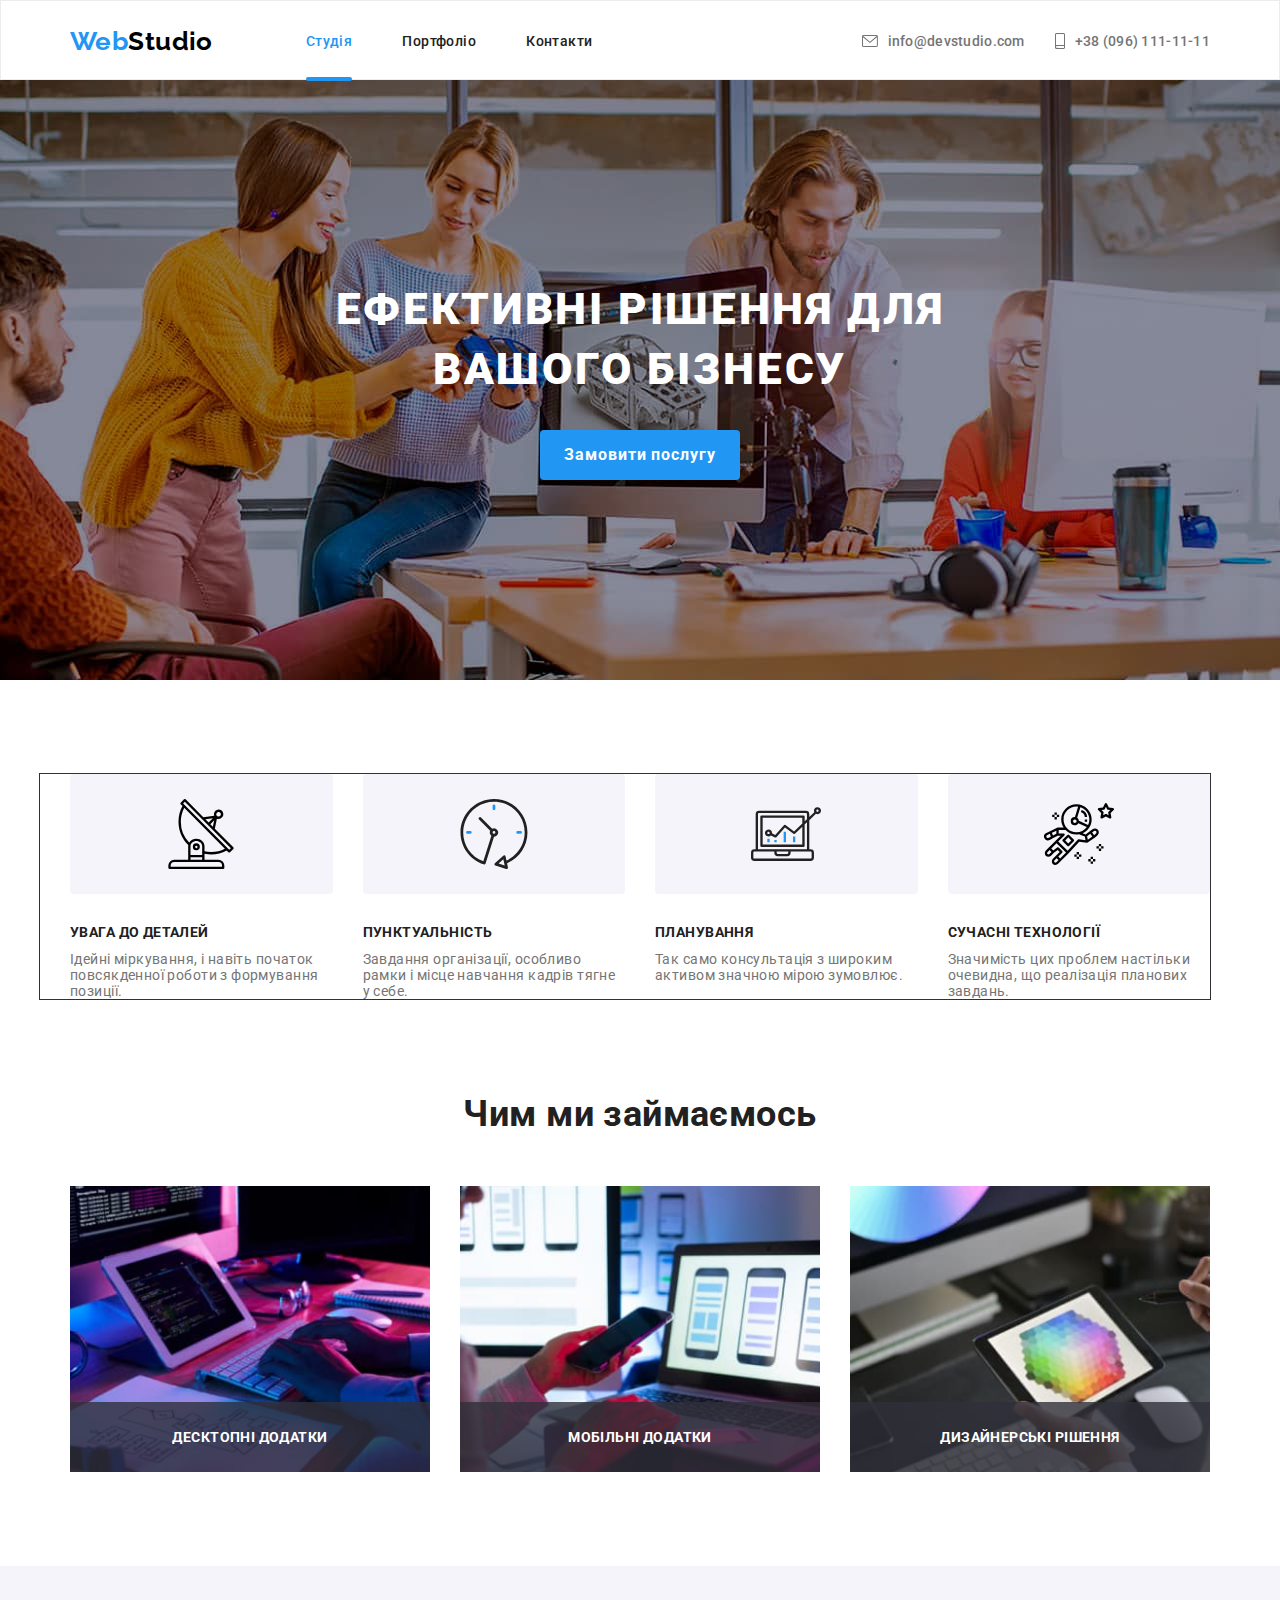
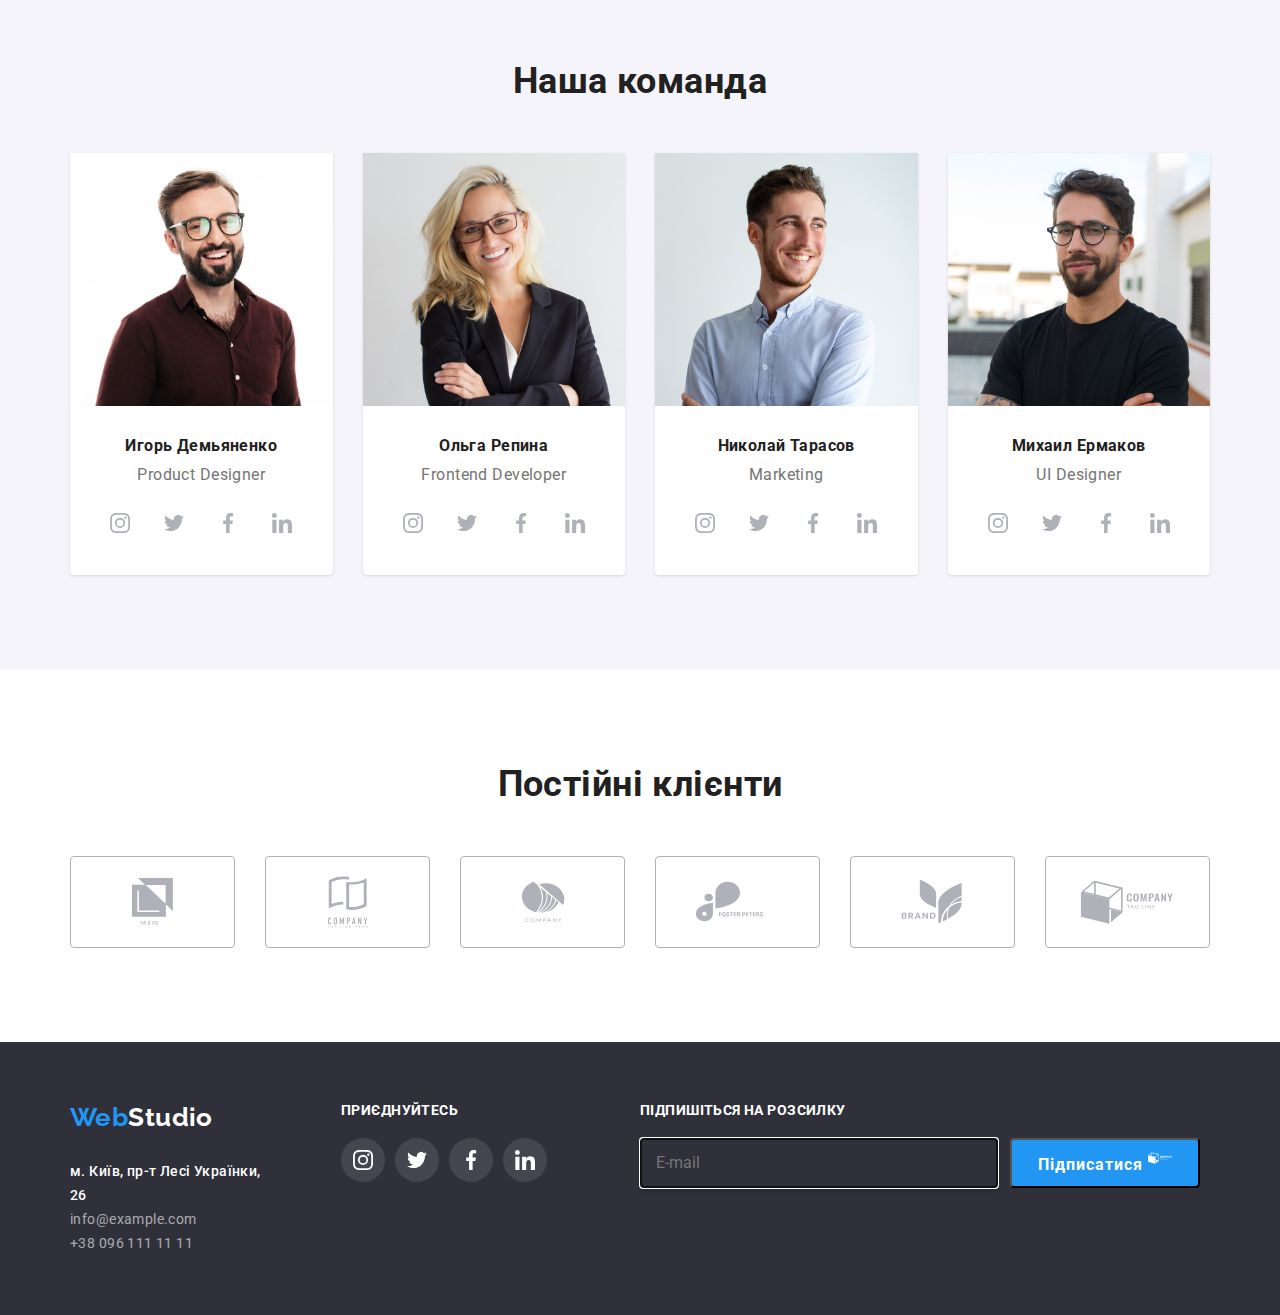
==== index.html @ 77e69fac "form1" ====
<!DOCTYPE html>
<html lang="ru">
  <head>
    <link
      rel="stylesheet"
      href="https://cdnjs.cloudflare.com/ajax/libs/modern-normalize/1.0.0/modern-normalize.min.css"
    />
    <link rel="preconnect" href="https://fonts.googleapis.com" />
    <link rel="preconnect" href="https://fonts.gstatic.com" crossorigin />
    <link
      href="https://fonts.googleapis.com/css2?family=Raleway:wght@700&family=Roboto:wght@400;500;700;900&display=swap"
      rel="stylesheet"
    />

    <meta charset="UTF-8" />

    <meta name="viewport" content="width=device-width, initial-scale=1.0" />
    <title>Homework 01</title>
    <link rel="stylesheet" href="./css/styles.css" />
  </head>

  <body class="body">
    <header class="header">
      <section class="container main-nav">
        <h1 class="visually-hidden">Main</h1>
        <div class="header-logo">
          <a href="https://google.com" class="header-logo-link-1"
            ><span class="logo">Web</span><span class="header-logo-link-1">Studio</span></a
          >
        </div>

        <nav class="header-nav">
          <ul class="header-list">
            <li class="header-list-item"><a href="" class="list-item current">Студія</a></li>
            <li class="header-list-item">
              <a href="./portfolio.html" class="list-item">Портфоліо</a>
            </li>
            <li class="header-list-item"><a href="#contacts" class="list-item">Контакти</a></li>
          </ul>
        </nav>

        <ul class="contacts-list">
          <li class="contacts-list-item">
            <a href="info@devstudio.com" class="mail-tel">
              <svg class="icon-envelope" width="16" height="12">
                <use href="./images/icons.svg#envelope" />
              </svg>
              info@devstudio.com</a
            >
          </li>
          <li class="contacts-list-item">
            <a href="tel:+380961111111" class="mail-tel">
              <svg class="icon-smartphone" width="10" height="16">
                <use href="./images/icons.svg#smartphone" />
              </svg>

              +38 (096) 111-11-11
            </a>
          </li>
        </ul>
      </section>
    </header>

    <main>
      <section class="section main overlay">
        <div class="container">
          <h1 class="tittle">Ефективні рішення для вашого бізнесу</h1>
          <button data-modal-open type="button" class="button">Замовити послугу</button>
          <div class="backdrop is-hidden" data-modal>
            <div class="modal">
              <!-- <p>teeeext</p> -->
              <button type="button" class="modal-button" data-modal-close>
                <svg class="icon-modal" width="11" height="11">
                  <use href="./images/icons.svg#Vector" />
                </svg>
              </button>
            </div>
          </div>
        </div>
      </section>

      <section class="section features">
        <div class="container">
          <ul class="features-list">
            <li class="features-item">
              <div class="features-image">
                <svg class="icon-features" width="70" height="70">
                  <use href="./images/icons.svg#antenna" />
                </svg>
              </div>
              <h3 class="features-subtitle">Увага до деталей</h3>
              <p class="features-text">
                Ідейні міркування, і навіть початок повсякденної роботи з формування позиції.
              </p>
            </li>
            <li class="features-item">
              <div class="features-image">
                <svg class="icon-features" width="70" height="70">
                  <use href="./images/icons.svg#clock" />
                </svg>
              </div>
              <h3 class="features-subtitle">Пунктуальність</h3>
              <p class="features-text">
                Завдання організації, особливо рамки і місце навчання кадрів тягне у себе.
              </p>
            </li>
            <li class="features-item">
              <div class="features-image">
                <svg class="icon-features" width="70" height="70">
                  <use href="./images/icons.svg#diagram" />
                </svg>
              </div>
              <h3 class="features-subtitle">Планування</h3>
              <p class="features-text">
                Так само консультація з широким активом значною мірою зумовлює.
              </p>
            </li>
            <li class="features-item">
              <div class="features-image">
                <svg class="icon-features" width="70" height="70">
                  <use href="./images/icons.svg#astronaut" />
                </svg>
              </div>
              <h3 class="features-subtitle">Сучасні технології</h3>
              <p class="features-text">
                Значимість цих проблем настільки очевидна, що реалізація планових завдань.
              </p>
            </li>
          </ul>
        </div>
      </section>

      <section class="section about">
        <div class="container">
          <h2 class="about-title">Чим ми займаємось</h2>
          <ul class="about-list">
            <li class="about-list-item">
              <a href="https://www.pexels.com/photo/animals-sweet-cat-kitty-57416/">
                <img src="./images/photo1.jpg" alt="Печать на клавиатуре" width="370" />
              </a>
              <div class="label-item">
                <label class="label">Десктопні додатки</label>
              </div>
            </li>

            <li class="about-list-item">
              <a href="https://www.pexels.com/photo/animals-sweet-cat-kitty-57416/">
                <img src="./images/photo2.jpg" alt="Телефон в руках" width="370" />
              </a>
              <div class="label-item">
                <label class="label">Мобільні додатки</label>
              </div>
            </li>

            <li class="about-list-item">
              <a href="https://www.pexels.com/photo/animals-sweet-cat-kitty-57416/">
                <img src="./images/photo3.jpg" alt="Таблица оттенков в руках" width="370" />
              </a>
              <div class="label-item">
                <label class="label">Дизайнерські рішення</label>
              </div>
            </li>
          </ul>
        </div>
      </section>

      <section class="section team">
        <div class="container">
          <h2 class="team-title">Наша команда</h2>
          <ul class="team-list">
            <li class="team-item">
              <article class="team-card">
                <div class="team-thumb">
                  <img src="./images/team1.jpg" alt="Дизайнер" width="270" />
                </div>
                <div class="team-text-box">
                  <h3>Игорь Демьяненко</h3>
                  <p lang="en">Product Designer</p>
                </div>

                <div class="links">
                  <ul class="social-list">
                    <li class="social-list-item">
                      <a href="" class="icon-link">
                        <svg class="icon" width="20" height="20">
                          <use href="./images/icons.svg#instagram" />
                        </svg>
                      </a>
                    </li>

                    <li class="social-list-item">
                      <a href="" class="icon-link">
                        <svg class="icon" width="20" height="20">
                          <use href="./images/icons.svg#twitter" />
                        </svg>
                      </a>
                    </li>

                    <li class="social-list-item">
                      <a href="" class="icon-link">
                        <svg class="icon" width="20" height="20">
                          <use href="./images/icons.svg#facebook" />
                        </svg>
                      </a>
                    </li>

                    <li class="social-list-item">
                      <a href="" class="icon-link">
                        <svg class="icon" width="20" height="20">
                          <use href="./images/icons.svg#linkedin" />
                        </svg>
                      </a>
                    </li>
                  </ul>
                </div>
              </article>
            </li>
            <li class="team-item">
              <article class="team-card">
                <div class="team-thumb">
                  <img src="./images/team2.jpg" alt="Розработчик" width="270" />
                </div>
                <div class="team-text-box">
                  <h3>Ольга Репина</h3>
                  <p lang="en">Frontend Developer</p>
                </div>
                <div class="links">
                  <ul class="social-list">
                    <li class="social-list-item">
                      <a href="" class="icon-link">
                        <svg class="icon" width="20" height="20">
                          <use href="./images/icons.svg#instagram" />
                        </svg>
                      </a>
                    </li>

                    <li class="social-list-item">
                      <a href="" class="icon-link">
                        <svg class="icon" width="20" height="20">
                          <use href="./images/icons.svg#twitter" />
                        </svg>
                      </a>
                    </li>

                    <li class="social-list-item">
                      <a href="" class="icon-link">
                        <svg class="icon" width="20" height="20">
                          <use href="./images/icons.svg#facebook" />
                        </svg>
                      </a>
                    </li>

                    <li class="social-list-item">
                      <a href="" class="icon-link">
                        <svg class="icon" width="20" height="20">
                          <use href="./images/icons.svg#linkedin" />
                        </svg>
                      </a>
                    </li>
                  </ul>
                </div>
              </article>
            </li>

            <li class="team-item">
              <article class="team-card">
                <div class="team-thumb">
                  <img src="./images/team3.jpg" alt="Маркетолог" width="270" />
                </div>
                <div class="team-text-box">
                  <h3>Николай Тарасов</h3>
                  <p lang="en">Marketing</p>
                </div>
                <div class="links">
                  <ul class="social-list">
                    <li class="social-list-item">
                      <a href="" class="icon-link">
                        <svg class="icon" width="20" height="20">
                          <use href="./images/icons.svg#instagram" />
                        </svg>
                      </a>
                    </li>

                    <li class="social-list-item">
                      <a href="" class="icon-link">
                        <svg class="icon" width="20" height="20">
                          <use href="./images/icons.svg#twitter" />
                        </svg>
                      </a>
                    </li>

                    <li class="social-list-item">
                      <a href="" class="icon-link">
                        <svg class="icon" width="20" height="20">
                          <use href="./images/icons.svg#facebook" />
                        </svg>
                      </a>
                    </li>

                    <li class="social-list-item">
                      <a href="" class="icon-link">
                        <svg class="icon" width="20" height="20">
                          <use href="./images/icons.svg#linkedin" />
                        </svg>
                      </a>
                    </li>
                  </ul>
                </div>
              </article>
            </li>

            <li class="team-item">
              <article class="team-card">
                <div class="team-thumb">
                  <img src="./images/team4.jpg" alt="Дизайнер" width="270" />
                </div>
                <div class="team-text-box">
                  <h3>Михаил Ермаков</h3>
                  <p lang="en">UI Designer</p>
                </div>
                <div class="links">
                  <ul class="social-list">
                    <li class="social-list-item">
                      <a href="" class="icon-link">
                        <svg class="icon" width="20" height="20">
                          <use href="./images/icons.svg#instagram" />
                        </svg>
                      </a>
                    </li>

                    <li class="social-list-item">
                      <a href="" class="icon-link">
                        <svg class="icon" width="20" height="20">
                          <use href="./images/icons.svg#twitter" />
                        </svg>
                      </a>
                    </li>

                    <li class="social-list-item">
                      <a href="" class="icon-link">
                        <svg class="icon" width="20" height="20">
                          <use href="./images/icons.svg#facebook" />
                        </svg>
                      </a>
                    </li>

                    <li class="social-list-item">
                      <a href="" class="icon-link">
                        <svg class="icon" width="20" height="20">
                          <use href="./images/icons.svg#linkedin" />
                        </svg>
                      </a>
                    </li>
                  </ul>
                </div>
              </article>
            </li>
          </ul>
        </div>
      </section>

      <section class="section">
        <div class="container">
          <h4 class="clients-title">Постійні клієнти</h4>
          <ul class="clients-list">
            <li class="clients-item">
              <a href="" class="clients-link">
                <svg class="icon-clients" width="41" height="47">
                  <use href="./images/icons.svg#group1" />
                </svg>
              </a>
            </li>

            <li class="clients-item">
              <a href="" class="clients-link">
                <svg class="icon-clients" width="40" height="52">
                  <use href="./images/icons.svg#group2" />
                </svg>
              </a>
            </li>
            <li class="clients-item">
              <a href="" class="clients-link">
                <svg class="icon-clients" width="44" height="41">
                  <use href="./images/icons.svg#group3" />
                </svg>
              </a>
            </li>
            <li class="clients-item">
              <a href="" class="clients-link">
                <svg class="icon-clients" width="85" height="41">
                  <use href="./images/icons.svg#group4" />
                </svg>
              </a>
            </li>
            <li class="clients-item">
              <a href="" class="clients-link">
                <svg class="icon-clients" width="62" height="45">
                  <use href="./images/icons.svg#group5" />
                </svg>
              </a>
            </li>
            <li class="clients-item">
              <a href="" class="clients-link">
                <svg class="icon-clients" width="94" height="44">
                  <use href="./images/icons.svg#group6" />
                </svg>
              </a>
            </li>
          </ul>
        </div>
      </section>
    </main>

    <!------------------------------------ Footer ------------------------>
    <footer id="contacts" class="footer">
      <div class="container footer-section">
        <div class="logo-adress">
          <div class="footer-logo">
            <a href="https://google.com" class="footer-logo-link-1"
              ><span class="logo">Web</span><span class="footer-logo-link-1">Studio</span></a
            >
          </div>

          <address class="adress">
            <ul class="adress-list">
              <li>
                <a href="" class="adress-list-item-place">м. Київ, пр-т Лесі Українки, 26</a>
              </li>
              <li><a href="mailto:mango@mail.pig" class="adress-list-mail">info@example.com</a></li>
              <li><a href="tel:+1112223344" class="adress-list-tel">+38 096 111 11 11</a></li>
            </ul>
          </address>
        </div>

        <div class="footer-social-links">
          <p class="footer-subtitle">Приєднуйтесь</p>
          <ul class="footer-list">
            <li class="footer-list-item">
              <a href="" class="footer-icon-link">
                <svg class="footer-icon" width="20" height="20">
                  <use href="./images/icons.svg#instagram" />
                </svg>
              </a>
            </li>
            <li class="footer-list-item">
              <a href="" class="footer-icon-link">
                <svg class="footer-icon" width="20" height="20">
                  <use href="./images/icons.svg#twitter" />
                </svg>
              </a>
            </li>
            <li class="footer-list-item">
              <a href="" class="footer-icon-link">
                <svg class="footer-icon" width="20" height="20">
                  <use href="./images/icons.svg#facebook" />
                </svg>
              </a>
            </li>
            <li class="footer-list-item">
              <a href="" class="footer-icon-link">
                <svg class="footer-icon" width="20" height="20">
                  <use href="./images/icons.svg#linkedin" />
                </svg>
              </a>
            </li>
          </ul>
        </div>

        <div class="footer-form">
          <p class="form-subtitle">Підпишіться на розсилку</p>
          <form name="signup_form" autocomplete="on" novalidate>
            <label>
            <input type="email" name="email" autofocus placeholder="E-mail"/>
            </label>

            <button type="submit" class="footer-form-btn">
              Підписатися
              <svg class="form-icon" width="24" height="24">
                <use href="./images/icons.svg#group6" />
              </svg>
            </button>
          </form>
        </div>
      </div>
    </footer>
    <script src="./js/modal.js"></script>
  </body>
</html>
---- css/styles.css ----
:root {
  --primary-text-color: rgb(33, 33, 33);
  --accent-color: rgba(33, 150, 243, 1);
  --icon-color: rgba(175, 177, 184, 1);
}

body {
  max-width: 1600px;
  font-family: 'Roboto', sans-serif;
  font-weight: 500;
  font-style: normal;
  font-size: 14px;
  color: var(--primary-text-color);
  background-color: rgba(255, 255, 255, 1);
  letter-spacing: 0.03em;
}

ul {
  list-style: none;
  padding-inline-start: 0px;
  margin-block-start: 0em;
  margin-block-end: 0em;
}

img {
  display: block; /* чтоб у картинки убрался маржин боттом */
  max-width: 100%; /* чтоб картинка не расширялась больше чем нужно */
}

h1,
h2,
h3,
h4,
p {
  margin: 0;
}

.visually-hidden {
  position: absolute;
  width: 1px;
  height: 1px;
  margin: -1px;
  border: 0;
  padding: 0;
  white-space: nowrap;
  clip-path: inset(100%);
  clip: rect(0 0 0 0);
  overflow: hidden;
}
/* Контейнер */

.container {
  margin: 0 auto; /*будет по центру */
  max-width: 1170px; /*ширина контейнера 1200 но отнимаем паддинги 15+15 (1200-30=1170) */
  padding-left: 15px;
  padding-right: 15px;
  /* padding: 15px делает репета и тогда ставит ширину видз 1200рх*/
}

.section {
  padding-top: 94px;
  padding-bottom: 94px;
}

/*шапка*/

.header {
  max-width: 100%;
  height: 80px;
  border: 1px solid rgba(236, 236, 236, 1);
}

/* main-nav */

.main-nav {
  display: flex;
  align-items: center;
}

.header-list {
  display: flex; /*ok */
  align-items: center;
  width: 281px;
  height: 16px;
  margin-left: 93px; /*ok*/
  margin-top: 32px;
  margin-bottom: 32px;
}

.header-list-item:not(:last-child) {
  margin-right: 50px;
}

.header-list-item {
  position: relative;
}

.list-item {
  /* у строчных элементов не работает вертикальная геометрияЮ поэтому дисплей блок для ссылок делаем 
    тогда ссылка раздвигает ли и можно паддинг добавить , будет больше площадь куда нажать*/
  display: block;
  padding-top: 32px;
  padding-bottom: 32px;
  /* это необязательно */
  color: rgb(33, 33, 33);
  text-decoration: none;
  transition: color 250ms cubic-bezier(0.4, 0, 0.2, 1);
}

.list-item.current::after {
  display: block;
  position: absolute;
  content: '';
  width: 100%;
  height: 4px;
  background-color: var(--accent-color);
  border-radius: 4px;
  left: 0;
  bottom: 0;
}

.header-list .list-item.current {
  color: var(--accent-color);
}

.list-item:hover,
.list-item:focus {
  color: var(--accent-color);
}

.header-logo-link-1 {
  /* width: 145px;
    height: 31px; */
  font-family: 'Raleway', sans-serif;
  font-weight: 700;
  font-style: normal;
  font-size: 26px;
  line-height: 1.17;
  text-decoration: none;
  line-height: 1.17;
  text-decoration: none;
}
.logo {
  color: var(--accent-color);
  color: var(--accent-color);
}

.header-logo-link-1 {
  color: rgba(0, 0, 0, 1);
}

/*------------ICON ---------*/
/* .button{
  display: inline-block;
  align-items: center;
  padding: 10px, 10px;
  background-color: #882626;
  color: antiquewhite;
  text-decoration: none;
cursor: pointer;
}

.button > .icon{
  display: inline-block;
  width: 20px;
  height: 20px;
  margin-right: 10px;
  outline: 1px solid salmon;
  background-image: url(../images/photo1.jpg);
  background-size: contain;
}

.button::before{
  width: 20px;
  height: 20px;
  margin-right: 10px;
  outline: 1px solid salmon;
  background-color: #757575;
  color: aqua
  content: ""; obligatory
  background-image: url(../images/photo1.jpg);
  background-size: contain;


  .list-item::before{  
     display: block; чтоб сделать на всю ширину родителя
       height: 20px;
       content: ""; obligatory

  height: 20px;

}*/

.contacts-list {
  display: flex;
  margin-left: auto; /*прижимает вправо до концф контейнера*/
  align-items: center;
  font-size: 14px;
  font-weight: 500;
  line-height: 1.17;
  letter-spacing: 0.02em;
  text-align: left;
  gap: 30px;
}

.contacts-list-item {
  display: flex;

  /* justify-content: baseline; */
  text-decoration: none;
  color: rgba(117, 117, 117, 1);
}

.mail-tel {
  color: rgba(117, 117, 117, 1);
  text-decoration: none;
  display: flex;
  align-items: center;
  transition: color 250ms cubic-bezier(0.4, 0, 0.2, 1);
}

.icon-smartphone,
.icon-envelope {
  fill: currentColor;
  margin-right: 10px;
  transition: fill 250ms cubic-bezier(0.4, 0, 0.2, 1);
}

.mail-tel:hover,
.mail-tel:focus {
  color: var(--accent-color);
}

.icon-smartphone:hover,
.icon-smartphone:focus,
.icon-envelope:hover,
.icon-envelope:focus {
  fill: var(--accent-color);
}

/* Приклад ::before 
.tel::before {
  display: block;
  height: 16px;
  width: 10px;
  content: '';
  background-image: url(../images/smartphone.png);
  background-repeat: no-repeat;
} */

/*Перший блок*/

.main {
  padding-top: 200px;
  padding-bottom: 200px;
  background-color: rgba(47, 48, 58, 1);
}

.overlay {
  max-width: 1600px;
  min-height: 600px;
  margin-left: auto;
  margin-right: auto;
  background-color: rgba(196, 196, 196, 1);
  background-image: url(../images/overlay.jpg);
  background-image: rgba(47, 48, 58, 0.4);
  background-image: linear-gradient(to right, rgba(0, 0, 0, 0, 5), rgba(0, 0, 0, 0, 5));
  background-repeat: no-repeat;
  background-size: cover;
  background-position: center;
}

.tittle {
  width: 696px;
  margin: 0 auto;
  margin-block-start: 0px;
  margin-block-end: 0px;
  margin-bottom: 30px;
  font-size: 44px;
  font-weight: 900;
  text-align: center;
  line-height: 1.36;
  text-transform: uppercase;
  letter-spacing: 0.06em;
  color: rgba(255, 255, 255, 1);
  /* background-color: teal; */
}

.button {
  margin: 0 auto;
  display: block;
  min-width: 200px;
  height: 50px;
  font-family: inherit;
  font-size: 16px;
  line-height: 1.88;
  font-weight: 700;
  letter-spacing: 0.06em;
  background: var(--accent-color);
  color: rgba(255, 255, 255, 1);
  box-shadow: 0px 4px 4px 0px rgba(0, 0, 0, 0.15);
  border: 1px solid transparent;
  cursor: pointer;
  border-radius: 4px;
  /* add padding?
    transparent border not obligatory
    display inline block
    это у нас не ссылка поэтому не нужно инлайн и паддинг */
}

/* .button:hover,
button:focus {
  border-radius: 4px;
} */

/* ----------------------Modal----------------------------*/

.backdrop {
  position: fixed;
  top: 0;
  left: 0;
  width: 100%;
  height: 100%;
  background-color: rgba(0, 0, 0, 0.2);
  opacity: 1;
  transition: opacity 250ms cubic-bezier(0.4, 0, 0.2, 1),
    visibility 250ms cubic-bezier(0.4, 0, 0.2, 1);
  z-index: 1;
}

.backdrop.is-hidden {
  opacity: 0;
  visibility: hidden;
  pointer-events: none; /*при таком классе на єлемент не действуют никакие собітия */
}

.backdrop.is-hidden .modal {
  transform: translate(-50%, -50%) scale(0.9); /*стилі для схованої модалки */
}
.modal {
  position: absolute;
  top: 50%;
  left: 50%;
  transform: translate(-50%, -50%) scale(1); /*властивість була перебита тому через пробіл записуємо */
  min-width: 528px;
  min-height: 581px;
  /* padding-top: 8px;
   padding-right: 8px;
  padding-left: 490px; */
  background-color: rgba(255, 255, 255, 1);
  border-radius: 4px;
  box-shadow: 0px 2px 1px 0px rgba(0, 0, 0, 0.2);
  box-shadow: 0px 1px 1px 0px rgba(0, 0, 0, 0.14);
  box-shadow: 0px 1px 3px 0px rgba(0, 0, 0, 0.12);

  /* transform: scale(1); */
  transition: transform 250ms cubic-bezier(0.4, 0, 0.2, 1);
}
.no-scroll {
  overflow: hidden;
}

.modal-button {
  position: absolute;
  right: 8px;
  top: 8px;
  display: inline-block;
  padding: 0;
  width: 30px;
  height: 30px;
  background-color: rgba(255, 255, 255, 1);
  border-radius: 50%;
  border: 1px solid rgba(0, 0, 0, 0.1);
  cursor: pointer;
}

.icon-modal {
  fill: rgba(0, 0, 0, 1);
}

/* ----------------------Features----------------------------*/
.icon-vector-ul {
  display: flex;
}

.icon-vector {
  background-color: #2f303a;
  width: 270px;
  height: 120px;
  margin-right: 30px;
  display: flex;
  align-items: center;
  justify-content: center;
}

.icon-svg {
  width: 100%;
  height: 100%;
}

.features {
  padding-bottom: 0;
}

.features-list {
  display: flex;
  flex-wrap: wrap;
  margin-left: -30px;
  justify-content: center;
  outline: 1px solid #2f303a;
}

.features-item {
  flex-basis: calc(100% / 4 - 30px);
  margin-left: 30px;
  height: 100%;
}

.features-image {
  background-color: rgba(245, 244, 250, 1);
  display: flex;
  width: 100%;
  height: 120px;
  border-radius: 4px;
  align-items: center;
  justify-content: center;
}

/* .image{
  display: block;
  width: 270px;
  height: 120px;
} */
/* 

/* .features-item::before {
  display: block;
  height: 120px;
  content: '';
  background-image: url(../images/antenna.png); */
/* background-size: contain; */
/* background-repeat: no-repeat;
  background-position: center;
  background-color: rgba(245, 244, 250, 1);
  border-radius: 4px;
}

.features-item:nth-child(2):before {
  /* можна через доп класс задавать свойства */
/* background-image: url(../images/clock.png);
}

.features-item:nth-child(3):before {
  background-image: url(../images/diagram.png);
}

.features-item:nth-child(4):before {
  background-image: url(../images/astronaut.png);
} */

.features-text {
  font-family: Roboto;
  font-size: 14px;
  font-weight: 400;
  color: rgba(117, 117, 117, 1);
}

.features-subtitle {
  margin-top: 30px;
  margin-bottom: 10px;
  font-family: Roboto;
  font-size: 14px;
  font-weight: 700;
  line-height: 1.2;
  text-transform: uppercase;
}

/*About*/

.about-title,
.team-title,
.clients-title {
  font-size: 36px;
  font-weight: 700;
  line-height: 1.2;
  text-align: center;
  margin: 0;
  margin-bottom: 50px;
}

.about-list {
  display: flex;
  flex-wrap: wrap;
  margin-left: -30px;
}

.about-list-item {
  flex-basis: calc(100% / 3 - 30px);
  margin-left: 30px;
}

.label-item {
  position: relative;
}

.label {
  position: absolute;
  bottom: 0;
  display: flex;
  align-items: center;
  justify-content: center;
  width: 100%;
  height: 70px;
  font-size: 14px;
  font-weight: 700;
  line-height: 1.17;
  text-transform: uppercase;
  text-align: center;
  color: rgba(255, 255, 255, 1);
  background-color: rgba(47, 48, 58, 0.8);

  white-space: nowrap; /* забороняємо пренос на нову строку*/
  overflow: hidden; /*ховаємо все зайве але треба падінги поставити */
  text-overflow: ellipsis;
}

/* Варіант: .about-list-item:not(:last-child) {
    margin-right: 30px;
  } */

/*-------------------------Team---------------------------*/

.team {
  background-color: #f5f4fa;
}

.team-list {
  margin: 0; /*reset */
  padding: 0;
  display: flex;
  flex-wrap: wrap;
  margin-left: -30px;
  margin-top: -30px;
}

.team-item {
  margin: 0; /*reset */
  padding: 0;
  flex-basis: calc(100% / 4 - 30px);
  margin-left: 30px;
  margin-top: 30px;
  background-color: #ffffff;
  border-radius: 0px 0px 4px 4px;
  box-shadow: 0px 2px 1px 0px #00000033;
  box-shadow: 0px 1px 1px 0px #00000024;
  box-shadow: 0px 1px 3px 0px #0000001f;
}

.team-text-box {
  padding-top: 30px;
  padding-bottom: 16px;
}

.team-text-box > p {
  font-weight: 400;
  font-size: 16px;
  line-height: 1.2;
  text-align: center;
  color: #757575;
  margin-block-end: 0;
  margin-block-start: 0;
}

.team-text-box > h3 {
  /* padding-top: 30px; */
  margin-block-end: 0;
  margin-block-start: 0;
  margin-bottom: 10px;
  font-size: 16px;
  line-height: 1.2;
  text-align: center;
  color: #212121;
}

/* ---------------------Social icons____ */
.social-list {
  display: flex;
  justify-content: center;
  margin-bottom: 30px;
}

.social-list-item {
  width: 44px;
  height: 44px;
  display: flex;
  margin-left: 10px;
}

.social-list-item:nth-child(1) {
  margin-left: 0;
}

.icon-link {
  padding: 0;
  border: none;
  width: 100%;
  height: 100%;
  background-color: rgba(255, 255, 255, 1);
  color: rgba(
    175,
    177,
    184,
    1
  ); /*задаем цвет чтоб задать потом киррент колир тогда ховер будет легко поставить */
  border-radius: 50%;
  display: flex;
  justify-content: center;
  align-items: center;
  transition: background-color 250ms cubic-bezier(0.4, 0, 0.2, 1);
}

.icon {
  fill: currentColor;
  transition: color 250ms cubic-bezier(0.4, 0, 0.2, 1);
}

.icon-link:hover,
.icon-link:focus {
  background-color: var(--accent-color);
  color: rgba(255, 255, 255, 1);
}

/* -------------Clients-------------------------- */

.clients-list {
  display: flex;
  flex-wrap: wrap;
  justify-content: center;
  margin: 0;
  margin-right: -30px;
  margin-top: -30px;
}

.clients-item {
  margin: 0;
  flex-basis: calc(100% / 6 - 30px);
  margin-right: 30px;
  margin-top: 30px;
  height: 92px;
}

.clients-link {
  padding: 0;
  width: 100%;
  height: 100%;
  display: flex;
  justify-content: center;
  align-items: center;
  border: 1px solid var(--icon-color);
  border-radius: 4px;
  color: var(--icon-color);
  transition: border 250ms cubic-bezier(0.4, 0, 0.2, 1);
}

.icon-clients {
  fill: currentColor;
  transition: fill 250ms cubic-bezier(0.4, 0, 0.2, 1);
}

.clients-link:hover,
.clients-link:focus {
  border: 1px solid var(--accent-color);
}

.clients-link:hover .icon-clients,
.clients-link:focus .icon-clients {
  fill: var(--accent-color);
}

/* ---------------Footer------------------ */

.footer {
  padding-top: 60px;
  padding-bottom: 60px;
  background: #2f303a;
}

.footer-section {
  display: flex;
}

.logo-adress {
  display: block;
}
.footer-logo {
  margin-bottom: 28px;
}

.footer-logo-link-1 {
  width: 145px;
  height: 31px;
  font-family: 'Raleway', sans-serif;
  font-weight: 700;
  font-style: normal;
  font-size: 26px;
  line-height: 1.17;
}
.logo {
  color: var(--accent-color);
}

.footer-logo-link-1 {
  color: #ffffff;
  text-decoration: none;
}

.adress-list {
  margin-top: 28px;
  line-height: 1.7;
  font-style: normal;
}

.adress-list-mail,
.adress-list-tel {
  font-weight: 400;
  line-height: 1.7;
  letter-spacing: 0.03em;
  text-align: left;
  text-decoration: none;
  color: rgb(255, 255, 255, 0.6);
}

.adress-list-mail {
  padding-bottom: 12px;
}

.adress-list-item-place {
  color: #ffffff;
  padding-bottom: 12px;
  text-decoration: none;
  gap: 12px;
}

/*--------footer-list -------------------------------*/

.footer-social-links {
  /* margin-top: 10px; */
  margin-left: 70px;
}

.footer-list {
  display: flex;
  justify-content: center;
  margin: 0;
}
.footer-subtitle,
.form-subtitle {
  margin-bottom: 20px;
  font-weight: 700;
  font-size: 14px;
  line-height: 1.17;
  text-transform: uppercase;
  color: rgba(255, 255, 255, 1);
}

.footer-list-item {
  display: flex;
  margin-left: 10px;
  width: 44px;
  height: 44px;
}

.footer-list-item:nth-child(1) {
  margin: 0;
}

.footer-icon-link {
  padding: 0;
  border: none;
  display: flex;
  width: 100%;
  height: 100%;
  background: rgba(255, 255, 255, 0.1);
  border-radius: 50%;
  justify-content: center;
  align-items: center;
  color: rgba(255, 255, 255, 1);
  transition: background-color 250ms cubic-bezier(0.4, 0, 0.2, 1);
}

.footer-icon {
  fill: currentColor;
}

.footer-icon-link:hover,
.footer-icon-link:focus {
  background-color: var(--accent-color);
}

/*________________FORM_________________*/

.footer-form {

  margin-left: 93px;
  
}

form{
  width: 570px;
  display: flex;
  flex-direction: row;
  gap: 12px;
 
}

label{
  display: flex;
  color: #757575;
    height: 50px;
}

input{
  display: flex;
width: 358px;
 background-color: rgba(47, 48, 58, 1);
font-size: 16px;
font-weight: 400;
line-height: 1.25;
text-align: left;
padding-left: 15px;
border: 1px solid rgba(255, 255, 255, 0.3);
box-shadow: 0px 4px 4px 0px rgba(0, 0, 0, 0.15);
}

.footer-form-btn {
  display: inline-block;
  background-color: var(--accent-color);
  border-radius: 4px;
  color: rgba(255, 255, 255, 1);
  cursor: pointer;
  font-size: 16px;
  font-weight: 700;
  line-height: 1.88;
  letter-spacing: 0.06em;
  text-align: center;
  width: 200px;
  height: 50px;
  margin-right: 10px;
}

.form-icon{
  fill: currentColor;
}
/*------------------------------------------------------------ Portfolio -------------------------------*/

/* Button section */
.button-list {
  display: flex;
  /* margin-top: 94px; */
  justify-content: center;
  gap: 8px;
  margin-bottom: 34px;
}

.button-list-item {
  height: 38px;
  border-radius: 4px;
  font-family: inherit;
  font-size: 16px;
  line-height: 1.63;
  text-align: center;
  letter-spacing: 0.03em;
  background-color: #f5f4fa;
  cursor: pointer;
  border: 1px solid rgba(238, 238, 238, 1);
  border-radius: 4px;
  transition: background-color 250ms cubic-bezier(0.4, 0, 0.2, 1),
    color 250ms cubic-bezier(0.4, 0, 0.2, 1);
}

.button-list-item:hover,
.button-list-item:focus {
  background-color: var(--accent-color);
  color: rgba(255, 255, 255, 1);
}

/* Portfolio List Section */

.card-set {
  margin: 0; /*reset */
  padding: 0;
  display: flex;
  flex-wrap: wrap;
  /* justify-content: space-between;  */
  /* margin-right: 0px; */
  margin-left: -30px;
  margin-top: -30px;
}

.card-set-item {
  margin: 0; /*reset */
  padding: 0;
  flex-basis: calc(100% / 3 - 30px);
  /*тоже самое что и ширина , хотим 3 колонки чтоб всега было */
  margin-left: 30px;
  margin-top: 30px;
}
.card {
  display: block;
  text-decoration: none;
  width: 100%;
  margin-left: auto;
  margin-right: auto;
  overflow: hidden;
  cursor: pointer;
  border: 1px solid rgba(238, 238, 238, 1);
}
.card:hover,
.card:focus {
  box-shadow: 1px 4px 6px 0px rgba(0, 0, 0, 0.16);
  box-shadow: 0px 4px 4px 0px rgba(0, 0, 0, 0.06);
  box-shadow: 0px 1px 1px 0px rgba(0, 0, 0, 0.12);
}

.card-thumb {
  position: relative;
  overflow: hidden; /*or auto*/
}

.card-thumb::before {
  display: inline-block;
  position: absolute;
  content: '';
  width: 100%;
  height: 100%;
  top: 0;
  left: 0;
  background-color: rgba(33, 150, 243, 0.9);
  opacity: 0;
  transform: translateY(100%);
  transition: transform 250ms cubic-bezier(0.4, 0, 0.2, 1);
}

.card:hover .card-thumb::before,
.card:focus .card-thumb::before {
  /*При ховере сюда возьми его бивор и примени стили*/
  opacity: 1;
  transform: translateY(0);
}

.text-description {
  position: absolute;
  display: flex;
  justify-content: center;
  align-items: center;
  padding-left: 24px;
  padding-right: 24px;
  bottom: 0;
  transform: translateY(100%);
  color: #ffffff;
  background-color: rgba(33, 150, 243, 0.9);

  opacity: 1;
  font-size: 18px;
  width: 100%;
  height: 100%;
  line-height: 1.56;
  font-weight: 400;
  text-align: left;
  transition: transform 250ms cubic-bezier(0.4, 0, 0.2, 1);
}

.card:hover .text-description,
.card:focus .text-description {
  opacity: 1;
  transform: translateY(0);
}

.text-box {
  padding-top: 20px;
  padding-bottom: 20px;
  padding-left: 24px;
  padding-right: 24px;
}

.portfolio-title {
  margin-block-end: 0;
  margin-block-start: 0;
  font-size: 18px;
  font-weight: 700;
  line-height: 2;
  letter-spacing: 0.06em;
  text-align: left;
  color: rgba(33, 33, 33, 1);
}

.portfolio-text {
  margin-block-end: 0;
  margin-block-start: 0;
  margin-top: 4px;
  font-size: 16px;
  font-weight: 400;
  line-height: 1.88;
  text-align: left;

  color: rgba(117, 117, 117, 1);
}
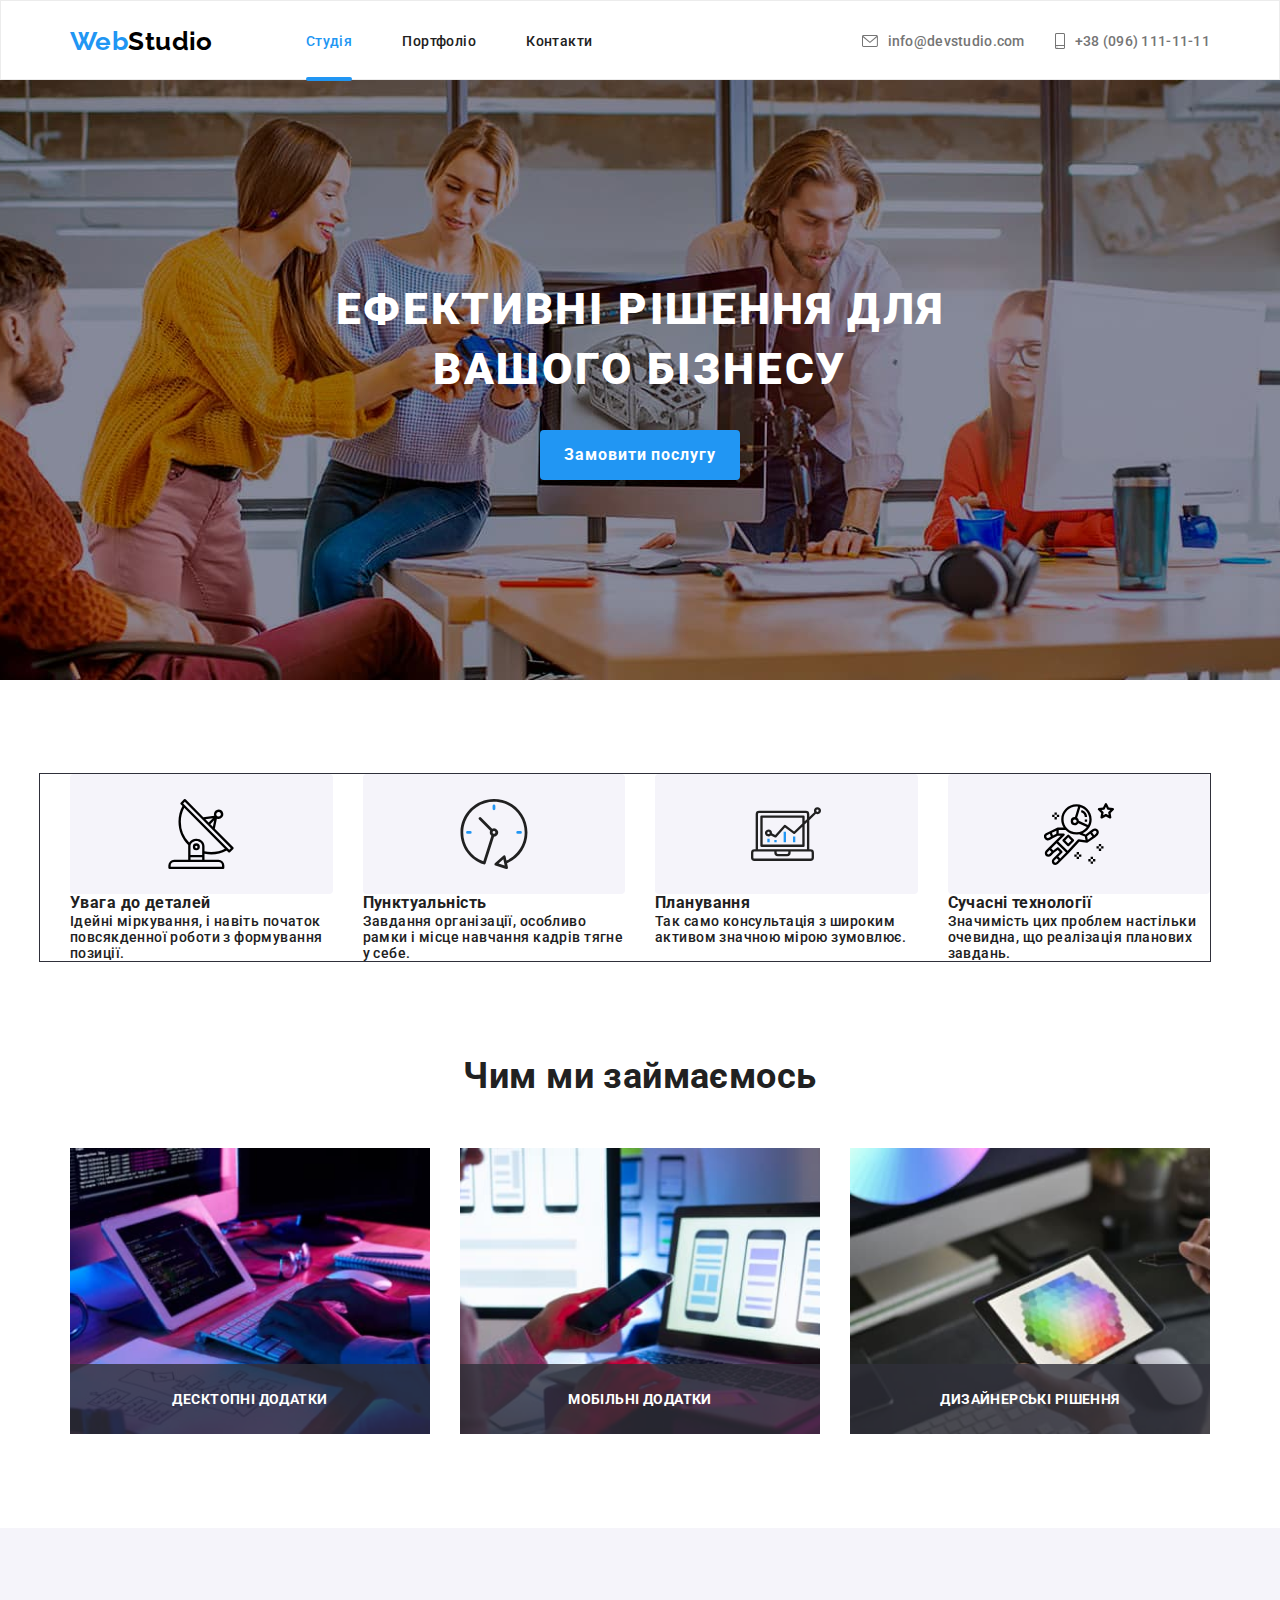
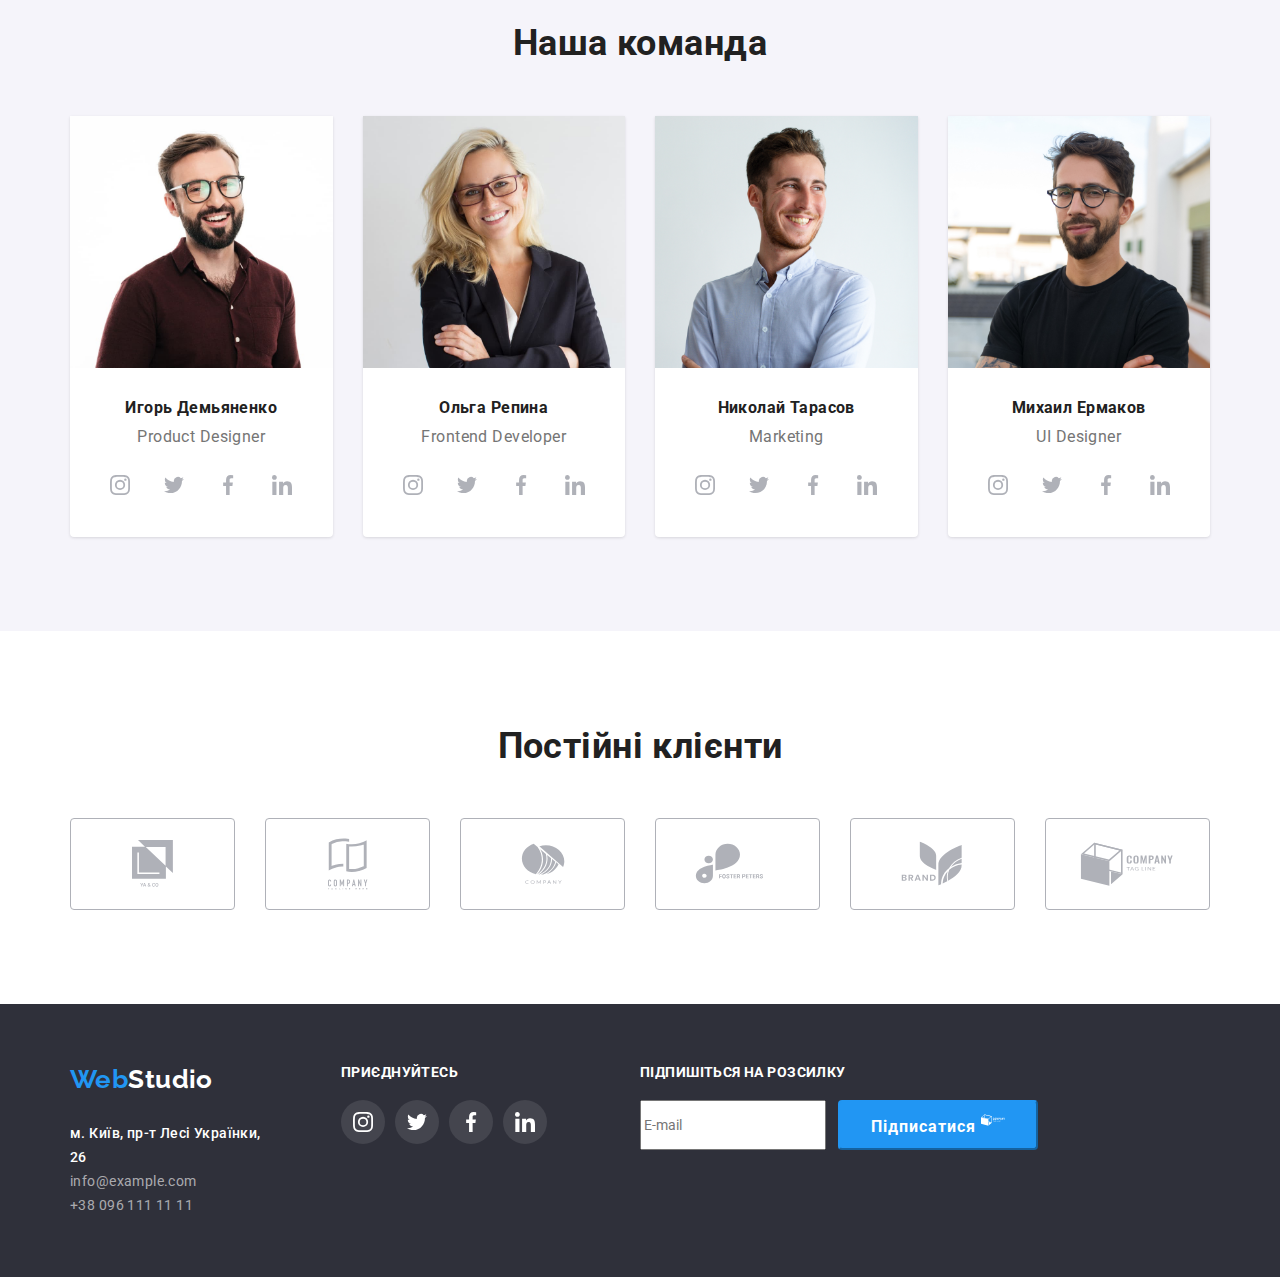
==== commit 398938e2: "modal form" ====
--- a/index.html
+++ b/index.html
@@ -68,7 +68,35 @@
           <button data-modal-open type="button" class="button">Замовити послугу</button>
           <div class="backdrop is-hidden" data-modal>
             <div class="modal">
-              <!-- <p>teeeext</p> -->
+              <p class="modal-title">Залиште свої дані, ми вам передзвонимо</p>
+              <form name="modal_form" autocomplete="on" class="modal-form" novalidate>
+                <label class="modal-label">
+                  Ім'я
+                  <input type="text" name="firstName" class="modal-form-input" autofocus placeholder="E-mail" />
+                
+                </label>
+                <label class="modal-label">
+                  Телефон
+                  <input type="tel" name="phone" class="modal-form-input"  autofocus placeholder="E-mail" />
+                </label>
+                <label class="modal-label">
+                  Пошта
+                  <input type="email" name="email" class="modal-form-input" autofocus placeholder="E-mail" />
+                </label>
+                <label class="modal-label">
+                Коментар
+                  <textarea name="feedback" rows="5" class="modal-form-textarea" placeholder="Введіть текст"></textarea>
+                </label>
+                <label>
+                  <input type="checkbox" name="agree" class="checkbox" value="Погоджуюся з розсилкою та приймаю Умови договору" checked />
+               Погоджуюся з розсилкою та приймаю <span><a href="" class="conditions" >Умови договору</a></span>
+                </label>
+                <button type="submit" class="submit-btn">
+                 Відправити
+                
+                </button>
+              </form>
+
               <button type="button" class="modal-button" data-modal-close>
                 <svg class="icon-modal" width="11" height="11">
                   <use href="./images/icons.svg#Vector" />
@@ -468,9 +496,9 @@
 
         <div class="footer-form">
           <p class="form-subtitle">Підпишіться на розсилку</p>
-          <form name="signup_form" autocomplete="on" novalidate>
-            <label>
-            <input type="email" name="email" autofocus placeholder="E-mail"/>
+          <form name="signup_form" class="form-subscribe" autocomplete="on" novalidate>
+            <label class="label-subscribe">
+              <input type="email" name="email" class="input-subscribe" placeholder="E-mail" />
             </label>
 
             <button type="submit" class="footer-form-btn">
@@ -486,5 +514,3 @@
     <script src="./js/modal.js"></script>
   </body>
 </html>
-
-
--- a/css/styles.css
+++ b/css/styles.css
@@ -344,9 +344,7 @@
   transform: translate(-50%, -50%) scale(1); /*властивість була перебита тому через пробіл записуємо */
   min-width: 528px;
   min-height: 581px;
-  /* padding-top: 8px;
-   padding-right: 8px;
-  padding-left: 490px; */
+  padding: 40px;
   background-color: rgba(255, 255, 255, 1);
   border-radius: 4px;
   box-shadow: 0px 2px 1px 0px rgba(0, 0, 0, 0.2);
@@ -378,6 +376,90 @@
   fill: rgba(0, 0, 0, 1);
 }
 
+/*MODAL FORM*/
+
+.modal-title {
+
+  margin-bottom: 12px;
+  font-size: 20px;
+  font-weight: 700;
+  line-height: 1.17;
+  text-align: center;
+  color: rgba(33, 33, 33, 1);
+}
+
+.modal-form {
+  width: 448px;
+  display: flex;
+  flex-direction: column;
+  gap: 10px;
+ }
+
+.modal-label {
+  display: flex;
+  flex-direction: column;
+ gap: 4px;
+color: rgba(117, 117, 117, 1);
+font-size: 12px;
+font-weight: 400;
+line-height: 1.17;
+letter-spacing: 0.01em;
+text-align: left;
+
+  }
+
+.modal-form-input {
+
+ padding-left: 42px;
+height: 40px;
+border-radius: 4px;
+border: 1px solid rgba(33, 33, 33, 0.2)
+}
+
+.modal-form-textarea{
+padding-left: 42px;
+margin-bottom: 10px;
+height: 120px;
+border-radius: 4px;
+border: 1px solid rgba(33, 33, 33, 0.2)
+}
+
+.checkbox{
+
+font-size: 14px;
+font-weight: 400;
+line-height: 1.71;
+text-align: left;
+color: rgba(117, 117, 117, 1);
+}
+
+.conditions{
+text-decoration: underline;
+font-size: 14px;
+font-weight: 400;
+line-height: 1.71;
+color: var(--accent-color);
+}
+.submit-btn {
+  display: inline-block;
+  padding: 0;
+  margin-top: 20px;
+  background-color: var(--accent-color);
+  border-width: o;
+  border-color: var(--accent-color);
+  border-radius: 4px;
+  color: rgba(255, 255, 255, 1);
+  cursor: pointer;
+  font-size: 16px;
+  font-weight: 700;
+  line-height: 1.88;
+  letter-spacing: 0.06em;
+  text-align: center;
+  width: 200px;
+  height: 50px;
+  /* margin-right: 10px; */
+}
+
 /* ----------------------Features----------------------------*/
 .icon-vector-ul {
   display: flex;
@@ -426,56 +508,7 @@
   justify-content: center;
 }
 
-/* .image{
-  display: block;
-  width: 270px;
-  height: 120px;
-} */
-/* 
-
-/* .features-item::before {
-  display: block;
-  height: 120px;
-  content: '';
-  background-image: url(../images/antenna.png); */
-/* background-size: contain; */
-/* background-repeat: no-repeat;
-  background-position: center;
-  background-color: rgba(245, 244, 250, 1);
-  border-radius: 4px;
-}
-
-.features-item:nth-child(2):before {
-  /* можна через доп класс задавать свойства */
-/* background-image: url(../images/clock.png);
-}
-
-.features-item:nth-child(3):before {
-  background-image: url(../images/diagram.png);
-}
-
-.features-item:nth-child(4):before {
-  background-image: url(../images/astronaut.png);
-} */
-
-.features-text {
-  font-family: Roboto;
-  font-size: 14px;
-  font-weight: 400;
-  color: rgba(117, 117, 117, 1);
-}
-
-.features-subtitle {
-  margin-top: 30px;
-  margin-bottom: 10px;
-  font-family: Roboto;
-  font-size: 14px;
-  font-weight: 700;
-  line-height: 1.2;
-  text-transform: uppercase;
-}
-
-/*About*/
+/*---------------About-------------------------*/
 
 .about-title,
 .team-title,
@@ -800,41 +833,44 @@
 /*________________FORM_________________*/
 
 .footer-form {
-
   margin-left: 93px;
-  
-}
-
-form{
+}
+
+.form-subscribe {
   width: 570px;
   display: flex;
   flex-direction: row;
   gap: 12px;
- 
-}
-
-label{
+}
+
+.label-subscribe {
   display: flex;
   color: #757575;
-    height: 50px;
-}
-
-input{
-  display: flex;
-width: 358px;
- background-color: rgba(47, 48, 58, 1);
-font-size: 16px;
-font-weight: 400;
-line-height: 1.25;
-text-align: left;
-padding-left: 15px;
-border: 1px solid rgba(255, 255, 255, 0.3);
-box-shadow: 0px 4px 4px 0px rgba(0, 0, 0, 0.15);
+  height: 50px;
+  padding: 0;
+}
+
+.input-subscibe {
+  display: flex;
+  width: 358px;
+  background-color: rgba(47, 48, 58, 1);
+  font-size: 16px;
+  font-weight: 400;
+  line-height: 1.25;
+  text-align: left;
+  padding: 0;
+  padding-left: 15px;
+  border: 1px solid rgba(255, 255, 255, 0.3);
+  border-radius: 4px;
+  box-shadow: 0px 4px 4px 0px rgba(0, 0, 0, 0.15);
 }
 
 .footer-form-btn {
   display: inline-block;
+  padding: 0;
   background-color: var(--accent-color);
+  border-width: o;
+  border-color: var(--accent-color);
   border-radius: 4px;
   color: rgba(255, 255, 255, 1);
   cursor: pointer;
@@ -845,10 +881,10 @@
   text-align: center;
   width: 200px;
   height: 50px;
-  margin-right: 10px;
-}
-
-.form-icon{
+  /* margin-right: 10px; */
+}
+
+.form-icon {
   fill: currentColor;
 }
 /*------------------------------------------------------------ Portfolio -------------------------------*/
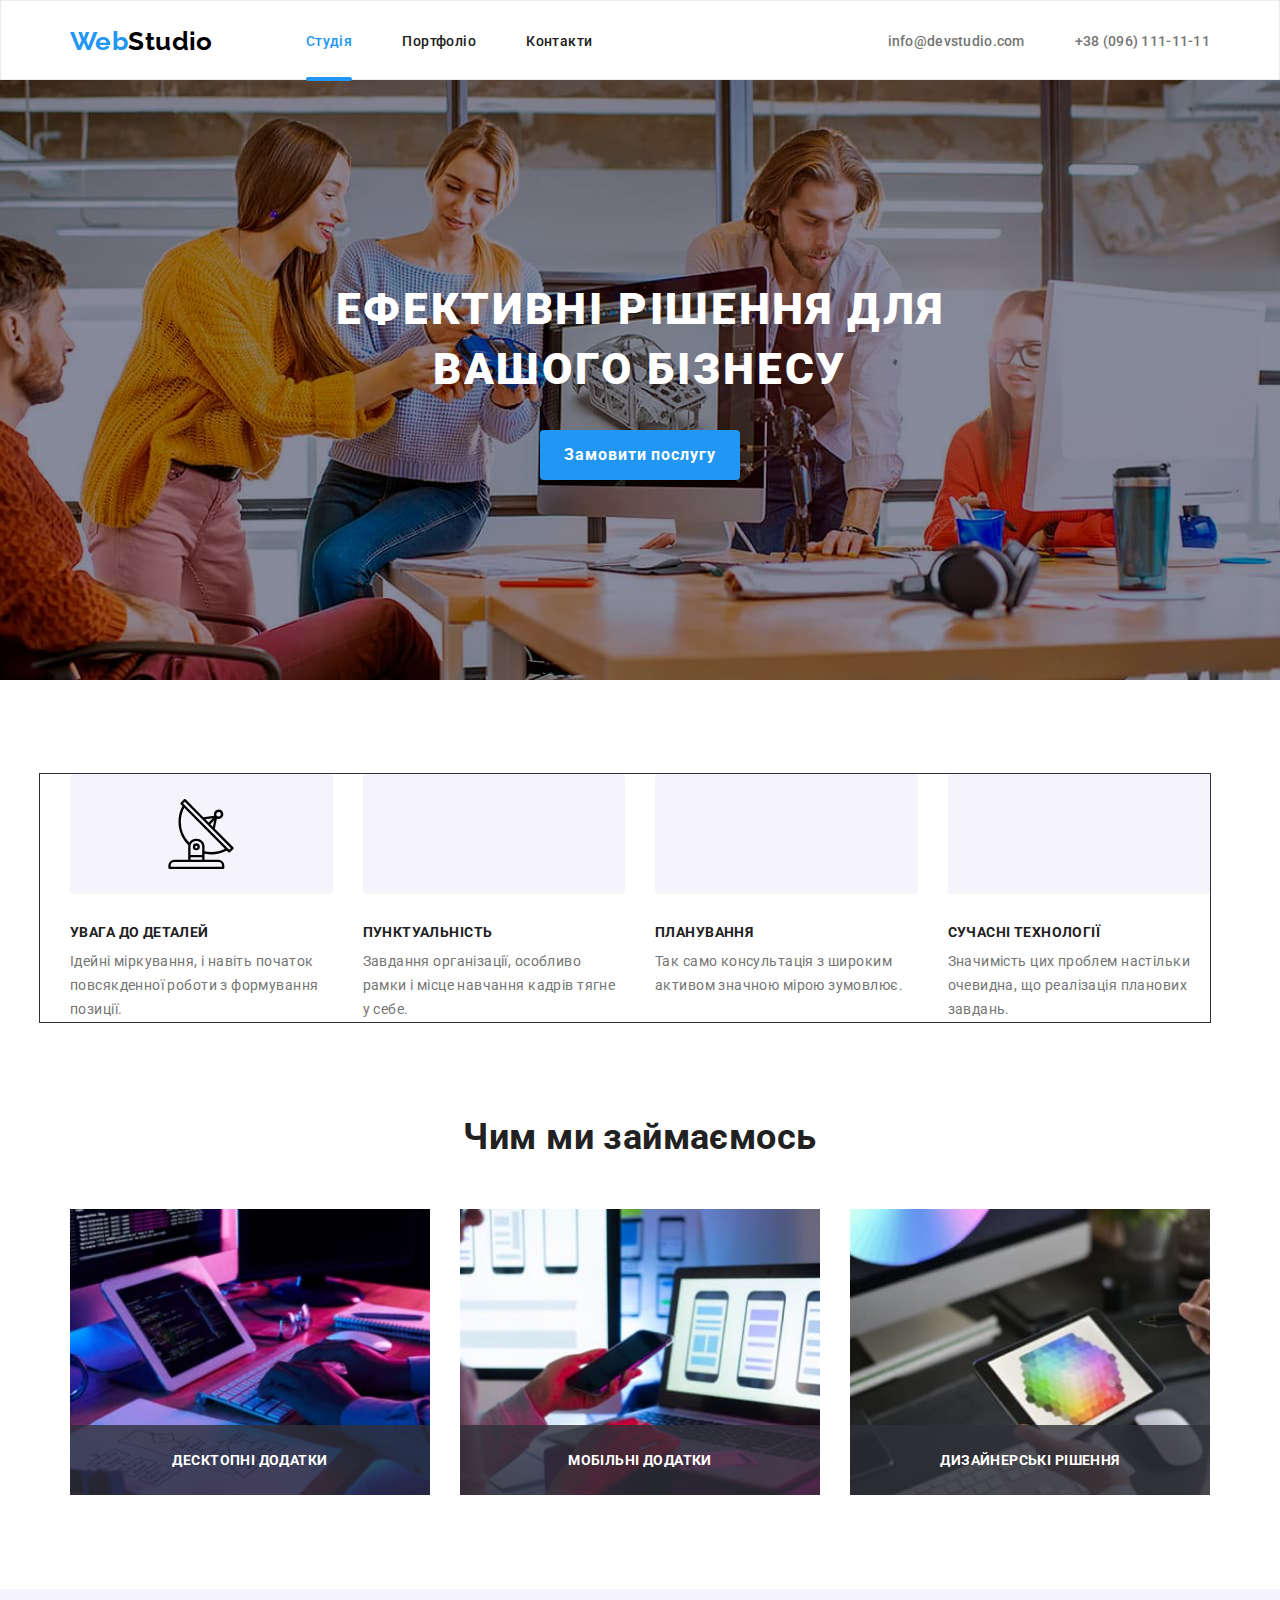
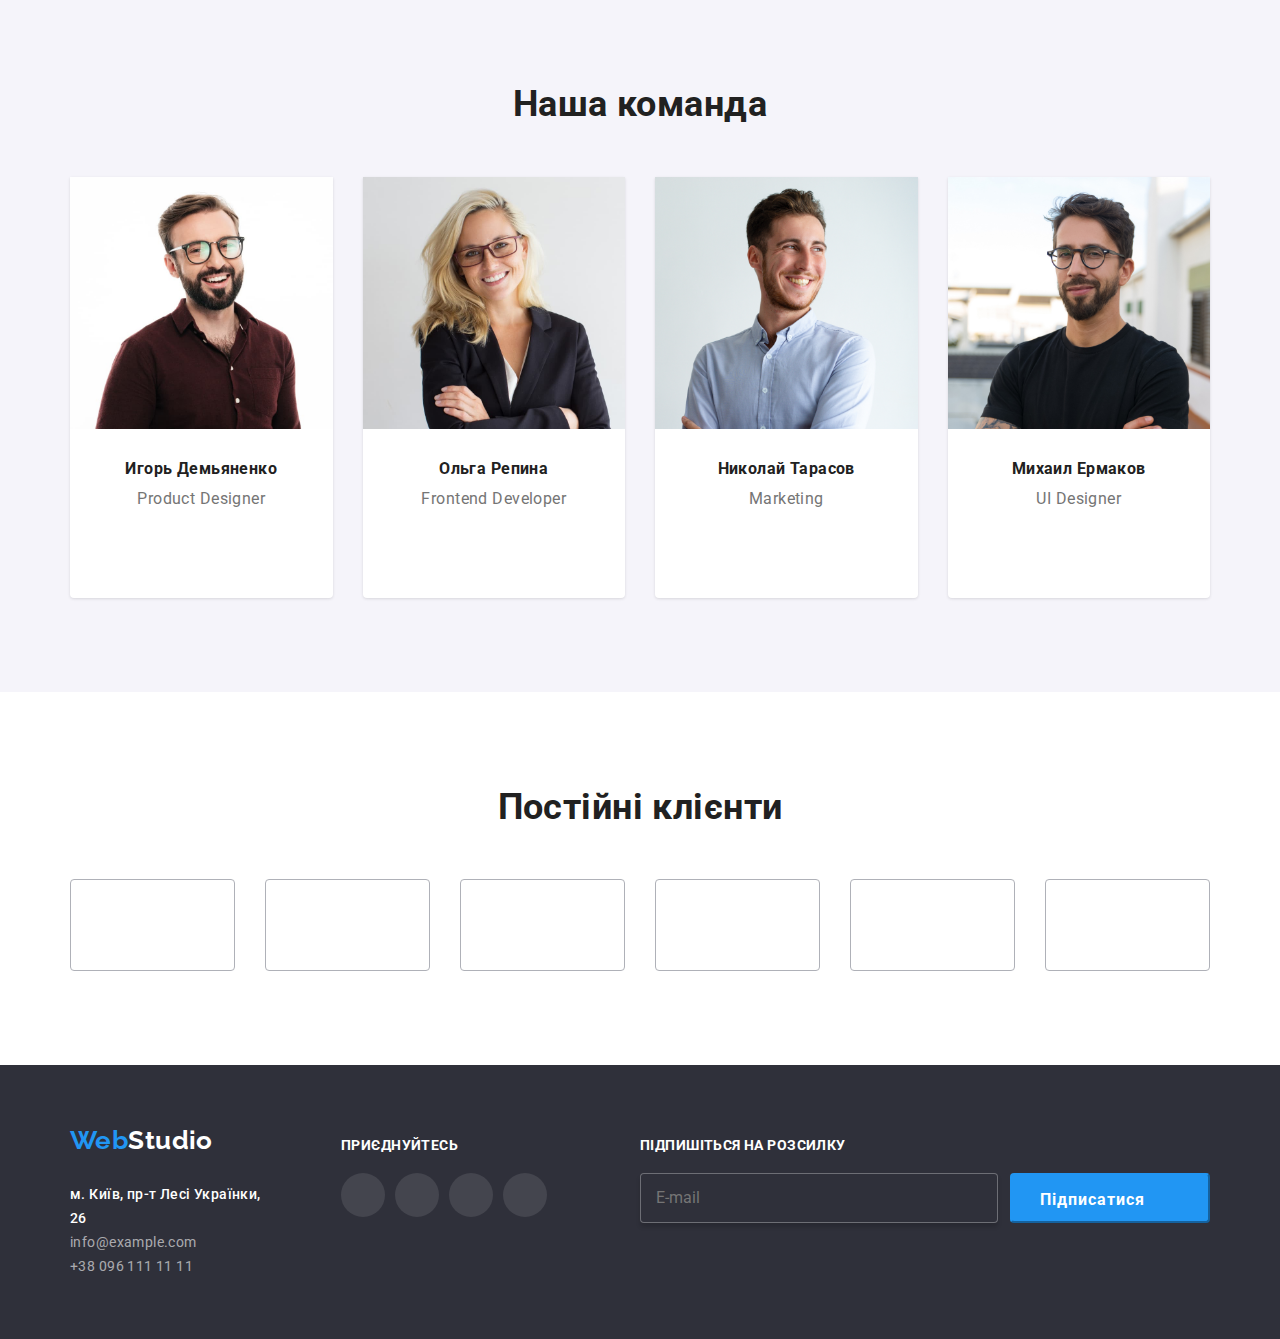
==== commit e9f22f98: "ready" ====
--- a/index.html
+++ b/index.html
@@ -70,31 +70,70 @@
             <div class="modal">
               <p class="modal-title">Залиште свої дані, ми вам передзвонимо</p>
               <form name="modal_form" autocomplete="on" class="modal-form" novalidate>
-                <label class="modal-label">
-                  Ім'я
-                  <input type="text" name="firstName" class="modal-form-input" autofocus placeholder="E-mail" />
                 
-                </label>
-                <label class="modal-label">
-                  Телефон
-                  <input type="tel" name="phone" class="modal-form-input"  autofocus placeholder="E-mail" />
-                </label>
-                <label class="modal-label">
-                  Пошта
-                  <input type="email" name="email" class="modal-form-input" autofocus placeholder="E-mail" />
-                </label>
-                <label class="modal-label">
-                Коментар
-                  <textarea name="feedback" rows="5" class="modal-form-textarea" placeholder="Введіть текст"></textarea>
-                </label>
-                <label>
-                  <input type="checkbox" name="agree" class="checkbox" value="Погоджуюся з розсилкою та приймаю Умови договору" checked />
-               Погоджуюся з розсилкою та приймаю <span><a href="" class="conditions" >Умови договору</a></span>
-                </label>
-                <button type="submit" class="submit-btn">
-                 Відправити
+                <div class="form-field">
+                  
+                  <label for="firstname" class="modal-label">Ім'я</label>
+                 <span class="input-wrap"><!--  Спан бо лейбл не дозволяє викоритовувати в серелині діви -->
+                  <input
+                    type="text"
+                    name="firstName"
+                    class="modal-form-input"
+                    id="firstname"
+                    autofocus
+                  />
+              <svg class="modal-form-icon" width="18" height="18">
+                    <use href="./images/icons.svg#icon-man" />
+                  </svg> 
+                </span>
+              </div>
+                <div class="form-field">
+                  <label for="tel" class="modal-label"> Телефон </label>
+                  <span class="input-wrap">
+                  <input type="tel" name="tel" class="modal-form-input" id="tel" maxlength="12" />
+                  <svg class="modal-form-icon" width="18" height="18">
+                    <use href="./images/icons.svg#icon-tel" />
+                  </svg>
+                </span></div>
+                <div class="form-field">
+                  <label for="email" class="modal-label"> Пошта </label>
+ <span class="input-wrap">
+                  <input type="email" name="email" id="email" class="modal-form-input" />
+                  <svg class="modal-form-icon" width="18" height="18">
+                    <use href="./images/icons.svg#icon-mail" />
+                  </svg>
+                </span></div>
+                <div class="form-field">
+                  <label for="feedback" class="modal-label"> Коментар</label>
+
+                  <textarea
+                    name="feedback"
+                    rows="5"
+                    id="feedback"
+                    class="modal-form-textarea"
+                    placeholder="Введіть текст"
+                  ></textarea>
+                </div>
+
+                <div class="option-box">
+                  <label class="checkbox-label"
+                    > <input
+                      type="checkbox"
+                      name="agree"
+                      class="checkbox visually-hidden"
+                      checked
+                  />
+                  <span class="checks-icon-wrap">  <svg class="icon-check" width="11" height="8">
+                    <use href="./images/icons.svg#check" />
+                  </svg> </span>
+                  Погоджуюся з розсилкою та приймаю &nbsp;
+                  <a href="" class="conditions">Умови договору</a>
+                  </label>
                 
-                </button>
+                   
+                </div>
+
+                <button type="submit" class="submit-btn">Відправити</button>
               </form>
 
               <button type="button" class="modal-button" data-modal-close>
@@ -504,7 +543,7 @@
             <button type="submit" class="footer-form-btn">
               Підписатися
               <svg class="form-icon" width="24" height="24">
-                <use href="./images/icons.svg#group6" />
+                <use href="./images/icons.svg#icon-send" />
               </svg>
             </button>
           </form>
--- a/css/styles.css
+++ b/css/styles.css
@@ -375,11 +375,13 @@
 .icon-modal {
   fill: rgba(0, 0, 0, 1);
 }
-
+.modal-button:hover .icon-modal {
+  fill: var(--accent-color);
+  transition: fill 250ms cubic-bezier(0.4, 0, 0.2, 1);
+}
 /*MODAL FORM*/
 
 .modal-title {
-
   margin-bottom: 12px;
   font-size: 20px;
   font-weight: 700;
@@ -390,64 +392,172 @@
 
 .modal-form {
   width: 448px;
+}
+
+.form-field {
   display: flex;
   flex-direction: column;
-  gap: 10px;
- }
-
-.modal-label {
-  display: flex;
-  flex-direction: column;
- gap: 4px;
-color: rgba(117, 117, 117, 1);
-font-size: 12px;
-font-weight: 400;
-line-height: 1.17;
-letter-spacing: 0.01em;
-text-align: left;
-
-  }
+  margin-bottom: 10px;
+  width: 100%;
+
+}
 
 .modal-form-input {
-
- padding-left: 42px;
-height: 40px;
-border-radius: 4px;
-border: 1px solid rgba(33, 33, 33, 0.2)
-}
-
-.modal-form-textarea{
-padding-left: 42px;
-margin-bottom: 10px;
-height: 120px;
-border-radius: 4px;
-border: 1px solid rgba(33, 33, 33, 0.2)
-}
-
-.checkbox{
-
-font-size: 14px;
-font-weight: 400;
-line-height: 1.71;
-text-align: left;
-color: rgba(117, 117, 117, 1);
-}
-
-.conditions{
-text-decoration: underline;
-font-size: 14px;
-font-weight: 400;
-line-height: 1.71;
-color: var(--accent-color);
-}
+  display: block;
+  margin: 0;
+  padding: 0;
+  padding-left: 42px;
+  height: 40px;
+  border: 1px solid rgba(33, 33, 33, 0.2);
+  border-radius: 4px;
+  cursor: text;
+  width: 100%;
+}
+
+.form-field label {
+  margin-bottom: 4px;
+  color: rgba(117, 117, 117, 1);
+  font-size: 12px;
+  font-weight: 400;
+  line-height: 1.17;
+  letter-spacing: 0.01em;
+  text-align: left;  
+   
+}
+.input-wrap{
+   position: relative;
+}
+
+.modal-form-icon {
+  position: absolute; 
+  top:50%;
+  transform: translateY(-50%);
+left: 12px;
+}
+
+.modal-form-input:focus + .modal-form-icon{
+  fill: var(--accent-color);
+  transition: fill 250ms cubic-bezier(0.4, 0, 0.2, 1) ;
+}
+.modal-form-input:focus{
+  border-color: var(--accent-color);
+  outline: var(--accent-color);
+  transition: border-color 250ms cubic-bezier(0.4, 0, 0.2, 1);
+}
+
+
+
+
+.form-field textarea {
+    height: 120px;
+  padding: 12px 16px;
+  resize: none;
+  border: 1px solid rgba(33, 33, 33, 0.2);
+    border-radius: 4px;
+}
+
+.form-field textarea:focus{
+    border-color: var(--accent-color);
+  outline: var(--accent-color);
+   transition: border-color 250ms cubic-bezier(0.4, 0, 0.2, 1);
+}
+
+.form-field textarea::placeholder {
+  font-size: 12px;
+  font-weight: 400;
+  line-height: 1.17;
+  letter-spacing: 0.01em;
+  text-align: left;
+  color: rgba(117, 117, 117, 0.5);
+}
+
+.option-box{
+
+  display: flex;
+  justify-content: center;
+  align-items: center;
+  gap: 4px;
+  margin-top: 20px;
+
+}
+
+.option-box input[type='checkbox']{
+  color: var(--accent-color);
+}
+.option-box label{
+ font-size: 14px;
+  font-weight: 400;
+  line-height: 1.71;
+  text-align: left;
+  color: rgba(117, 117, 117, 1);
+}
+
+.option-box input[type='checkbox']{
+  /* color: var(--accent-color); */
+  width: 16px;
+  height: 15px;
+  margin-right: 4px;
+  border: 0.2px solid rgba(255, 255, 255, 1)
+}
+
+.checkbox-label{
+  display: flex;
+  align-items: center;
+}
+.checks-icon-wrap{
+  display: flex;
+  justify-content: center;
+  align-items: center;
+  width: 16px;
+  height: 15px;
+  background-color: white;
+  border: 2px solid black;
+  border-radius: 4px;
+  margin-right: 10px;
+}
+.icon-check{
+fill: transparent;
+}
+.checkbox:checked + .checks-icon-wrap{
+  border-color: var(--accent-color);
+background-color: var(--accent-color);
+}
+.checkbox:checked + .icon-check{
+fill: #ffffff;
+}
+/* ----в дз треба через спрайт----
+.checkbox:checked + .checks-icon{
+  border-color: var(--accent-color);
+background-color: var(--accent-color);
+background-image: url(../images/Check.svg);
+background-size: contain;
+background-origin: content-box;
+background-repeat: no-repeat;
+background-position: center;
+} */
+
+
+
+.conditions {
+  text-decoration: underline;
+  font-size: 14px;
+  font-weight: 400;
+  line-height: 1.71;
+  color: var(--accent-color);
+}
+
 .submit-btn {
-  display: inline-block;
-  padding: 0;
-  margin-top: 20px;
+  display: flex;
+  justify-content: center;
+  align-items: center;
+  padding: 0;
+  margin-top: 30px;
+  margin-left: auto;
+  margin-right: auto;
   background-color: var(--accent-color);
-  border-width: o;
+  box-shadow: 0px 4px 4px 0px rgba(0, 0, 0, 0.15);
   border-color: var(--accent-color);
-  border-radius: 4px;
+   border-radius: 4px;
   color: rgba(255, 255, 255, 1);
   cursor: pointer;
   font-size: 16px;
@@ -457,7 +567,6 @@
   text-align: center;
   width: 200px;
   height: 50px;
-  /* margin-right: 10px; */
 }
 
 /* ----------------------Features----------------------------*/
@@ -496,7 +605,28 @@
   flex-basis: calc(100% / 4 - 30px);
   margin-left: 30px;
   height: 100%;
-}
+ 
+}
+.features-subtitle{
+ margin-top: 30px;
+font-size: 14px;
+font-weight: 700;
+line-height: 1.17;
+text-transform: uppercase;
+text-align: left;
+
+}
+
+ .features-text{
+ margin-top: 10px;
+font-size: 14px;
+font-weight: 400;
+line-height: 1.71;
+text-align: left;
+color: rgba(117, 117, 117, 1);
+
+
+ }
 
 .features-image {
   background-color: rgba(245, 244, 250, 1);
@@ -777,7 +907,7 @@
 /*--------footer-list -------------------------------*/
 
 .footer-social-links {
-  /* margin-top: 10px; */
+  margin-top: 12px;
   margin-left: 70px;
 }
 
@@ -818,8 +948,7 @@
   justify-content: center;
   align-items: center;
   color: rgba(255, 255, 255, 1);
-  transition: background-color 250ms cubic-bezier(0.4, 0, 0.2, 1);
-}
+  }
 
 .footer-icon {
   fill: currentColor;
@@ -828,11 +957,13 @@
 .footer-icon-link:hover,
 .footer-icon-link:focus {
   background-color: var(--accent-color);
+ transition: background-color 250ms cubic-bezier(0.4, 0, 0.2, 1);
 }
 
 /*________________FORM_________________*/
 
 .footer-form {
+  margin-top: 12px;
   margin-left: 93px;
 }
 
@@ -850,9 +981,10 @@
   padding: 0;
 }
 
-.input-subscibe {
+.input-subscribe {
   display: flex;
   width: 358px;
+  color: #ffffff;
   background-color: rgba(47, 48, 58, 1);
   font-size: 16px;
   font-weight: 400;
@@ -867,9 +999,11 @@
 
 .footer-form-btn {
   display: inline-block;
-  padding: 0;
+padding: 0;
+  padding: 10px 28px;
+
+  position: relative;
   background-color: var(--accent-color);
-  border-width: o;
   border-color: var(--accent-color);
   border-radius: 4px;
   color: rgba(255, 255, 255, 1);
@@ -878,13 +1012,15 @@
   font-weight: 700;
   line-height: 1.88;
   letter-spacing: 0.06em;
-  text-align: center;
+  text-align: left;
   width: 200px;
   height: 50px;
-  /* margin-right: 10px; */
 }
 
 .form-icon {
+  position: absolute;
+  top: 13px;
+  right: 28px;
   fill: currentColor;
 }
 /*------------------------------------------------------------ Portfolio -------------------------------*/
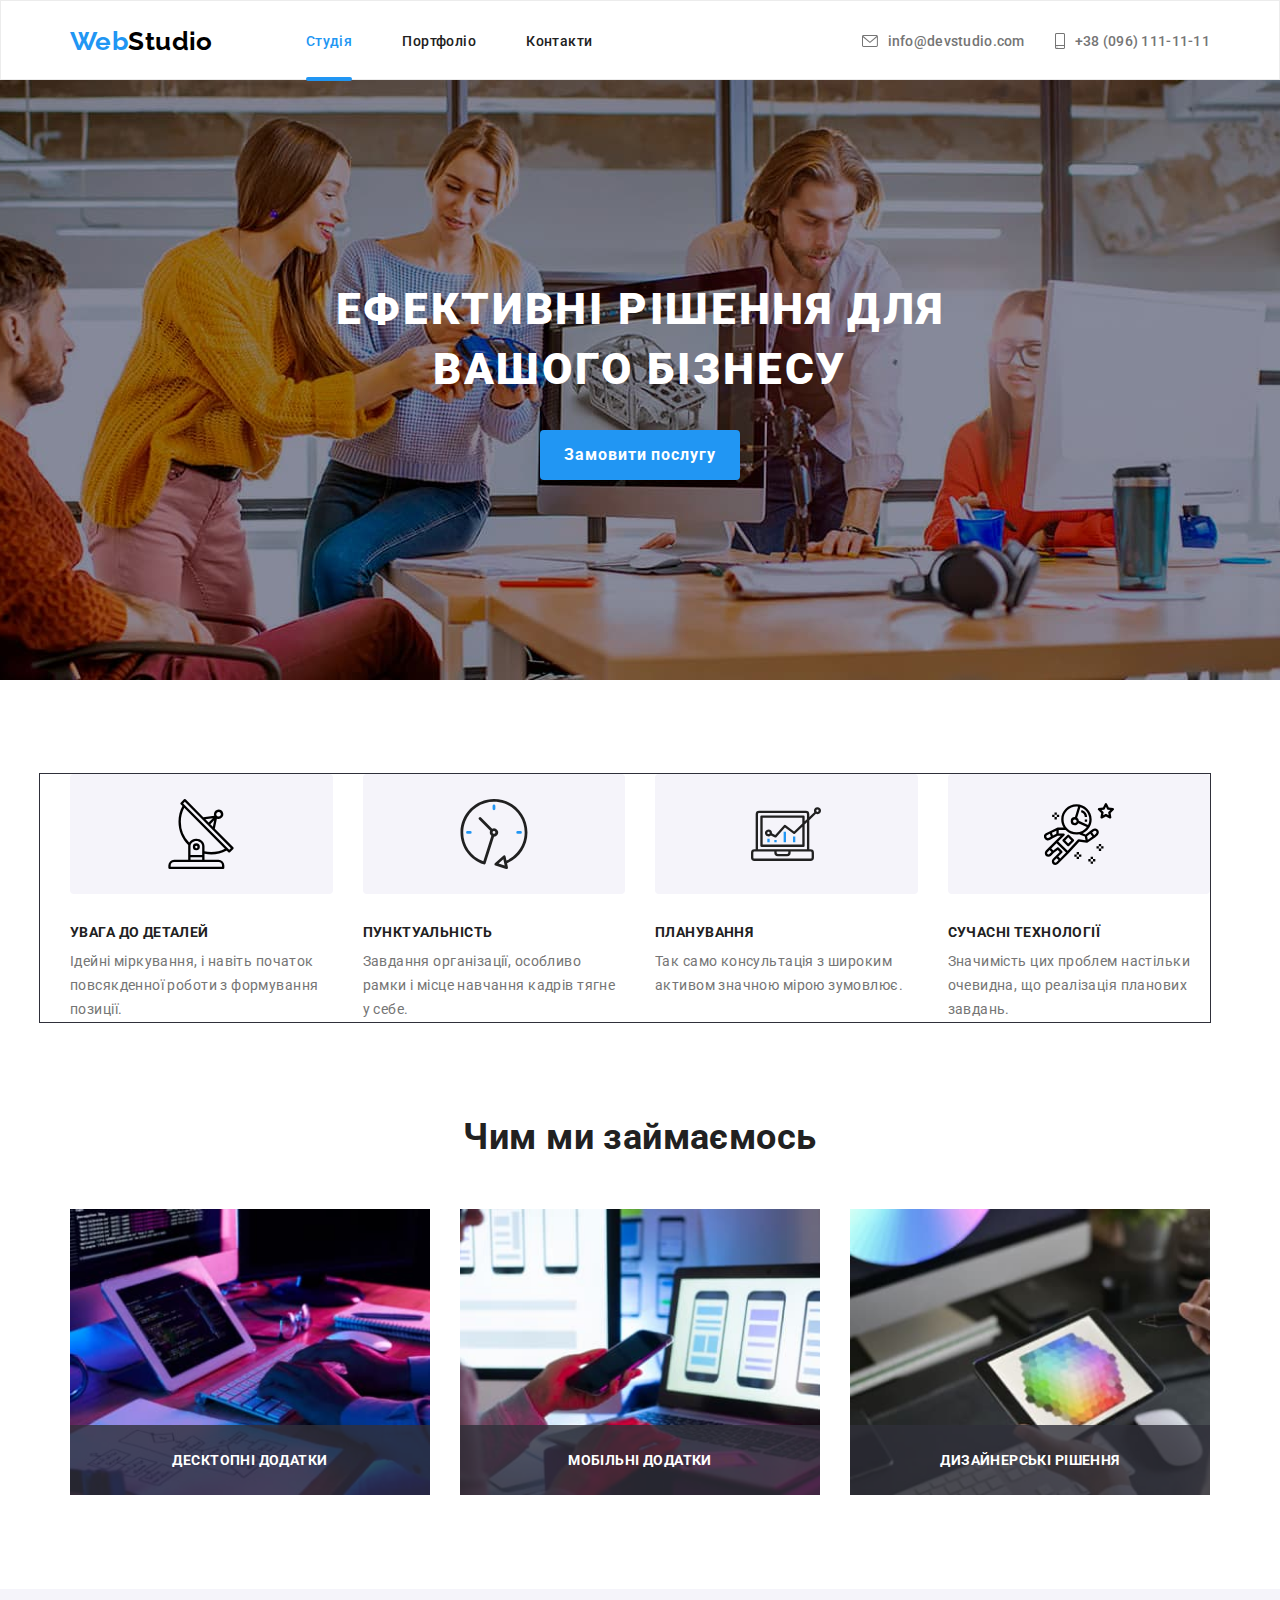
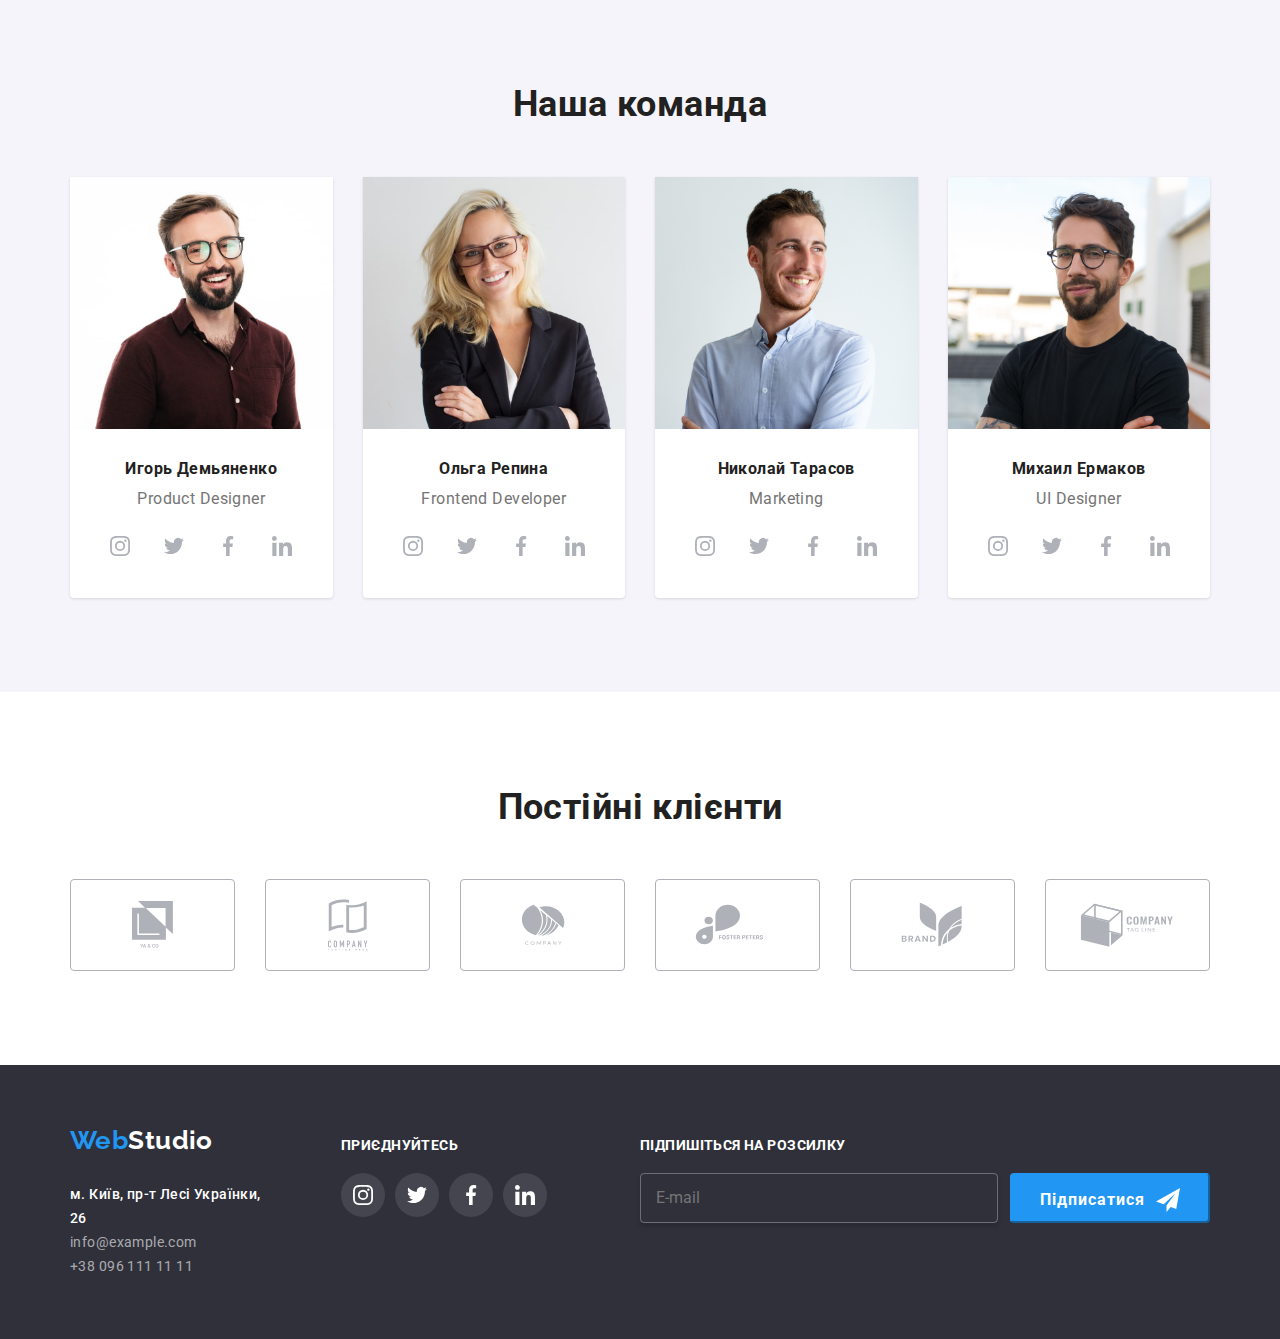
==== commit 7b4cc0cf: "ok" ====
--- a/index.html
+++ b/index.html
@@ -70,41 +70,42 @@
             <div class="modal">
               <p class="modal-title">Залиште свої дані, ми вам передзвонимо</p>
               <form name="modal_form" autocomplete="on" class="modal-form" novalidate>
-                
                 <div class="form-field">
-                  
                   <label for="firstname" class="modal-label">Ім'я</label>
-                 <span class="input-wrap"><!--  Спан бо лейбл не дозволяє викоритовувати в серелині діви -->
-                  <input
-                    type="text"
-                    name="firstName"
-                    class="modal-form-input"
-                    id="firstname"
-                    autofocus
-                  />
-              <svg class="modal-form-icon" width="18" height="18">
-                    <use href="./images/icons.svg#icon-man" />
-                  </svg> 
-                </span>
-              </div>
+                  <span class="input-wrap"
+                    ><!--  Спан бо лейбл не дозволяє викоритовувати в серелині діви -->
+                    <input
+                      type="text"
+                      name="firstName"
+                      class="modal-form-input"
+                      id="firstname"
+                      autofocus
+                    />
+                    <svg class="modal-form-icon" width="18" height="18">
+                      <use href="./images/icons.svg#icon-man" />
+                    </svg>
+                  </span>
+                </div>
                 <div class="form-field">
-                  <label for="tel" class="modal-label"> Телефон </label>
+                  <label for="tel" class="modal-label">Телефон </label>
                   <span class="input-wrap">
-                  <input type="tel" name="tel" class="modal-form-input" id="tel" maxlength="12" />
-                  <svg class="modal-form-icon" width="18" height="18">
-                    <use href="./images/icons.svg#icon-tel" />
-                  </svg>
-                </span></div>
+                    <input type="tel" name="tel" class="modal-form-input" id="tel" maxlength="12" />
+                    <svg class="modal-form-icon" width="18" height="18">
+                     <use href="./images/icons.svg#icon-tel" />
+                    </svg>
+                  </span>
+                </div>
                 <div class="form-field">
-                  <label for="email" class="modal-label"> Пошта </label>
- <span class="input-wrap">
-                  <input type="email" name="email" id="email" class="modal-form-input" />
-                  <svg class="modal-form-icon" width="18" height="18">
-                    <use href="./images/icons.svg#icon-mail" />
-                  </svg>
-                </span></div>
+                  <label for="email" class="modal-label">Пошта </label>
+                  <span class="input-wrap">
+                    <input type="email" name="email" id="email" class="modal-form-input" />
+                    <svg class="modal-form-icon" width="18" height="18">
+                      <use href="./images/icons.svg#icon-mail" />
+                    </svg>
+                  </span>
+                </div>
                 <div class="form-field">
-                  <label for="feedback" class="modal-label"> Коментар</label>
+                  <label for="feedback" class="modal-label">Коментар</label>
 
                   <textarea
                     name="feedback"
@@ -116,21 +117,16 @@
                 </div>
 
                 <div class="option-box">
-                  <label class="checkbox-label"
-                    > <input
-                      type="checkbox"
-                      name="agree"
-                      class="checkbox visually-hidden"
-                      checked
-                  />
-                  <span class="checks-icon-wrap">  <svg class="icon-check" width="11" height="8">
-                    <use href="./images/icons.svg#check" />
-                  </svg> </span>
-                  Погоджуюся з розсилкою та приймаю &nbsp;
-                  <a href="" class="conditions">Умови договору</a>
+                  <label class="checkbox-label">
+                    <input type="checkbox" name="agree" class="checkbox visually-hidden" checked />
+                    <span class="checks-icon-wrap">
+                      <svg class="icon-check" width="11" height="8">
+                        <use href="./images/icons.svg#check" />
+                      </svg>
+                    </span>
+                    Погоджуюся з розсилкою та приймаю &nbsp;
+                    <a href="" class="conditions">Умови договору</a>
                   </label>
-                
-                   
                 </div>
 
                 <button type="submit" class="submit-btn">Відправити</button>
@@ -536,10 +532,7 @@
         <div class="footer-form">
           <p class="form-subtitle">Підпишіться на розсилку</p>
           <form name="signup_form" class="form-subscribe" autocomplete="on" novalidate>
-            <label class="label-subscribe">
-              <input type="email" name="email" class="input-subscribe" placeholder="E-mail" />
-            </label>
-
+            <input type="email" name="email" class="input-subscribe" placeholder="E-mail" />
             <button type="submit" class="footer-form-btn">
               Підписатися
               <svg class="form-icon" width="24" height="24">
--- a/css/styles.css
+++ b/css/styles.css
@@ -412,7 +412,7 @@
   border-radius: 4px;
   cursor: text;
   width: 100%;
-}
+transition: border-color 250ms cubic-bezier(0.4, 0, 0.2, 1);}
 
 .form-field label {
   margin-bottom: 4px;
@@ -442,7 +442,7 @@
 .modal-form-input:focus{
   border-color: var(--accent-color);
   outline: var(--accent-color);
-  transition: border-color 250ms cubic-bezier(0.4, 0, 0.2, 1);
+  
 }
 
 
@@ -974,29 +974,37 @@
   gap: 12px;
 }
 
-.label-subscribe {
-  display: flex;
-  color: #757575;
-  height: 50px;
-  padding: 0;
-}
-
 .input-subscribe {
   display: flex;
   width: 358px;
   color: #ffffff;
-  background-color: rgba(47, 48, 58, 1);
+  background-color: transparent;
   font-size: 16px;
   font-weight: 400;
   line-height: 1.25;
   text-align: left;
   padding: 0;
   padding-left: 15px;
+  border: none;
   border: 1px solid rgba(255, 255, 255, 0.3);
   border-radius: 4px;
   box-shadow: 0px 4px 4px 0px rgba(0, 0, 0, 0.15);
-}
-
+  outline: none;
+  transition: border-color 1000ms cubic-bezier(0.4, 0, 0.2, 1);
+}
+
+.input-subscribe::placeholder{
+   font-size: 16px;
+  font-weight: 400;
+  line-height: 1.71;
+  text-align: left;
+
+  transition: color 1000ms cubic-bezier(0.4, 0, 0.2, 1);
+}
+.input-subscribe::placeholder:focus{
+  color: #ffffff;
+
+}
 .footer-form-btn {
   display: inline-block;
 padding: 0;
